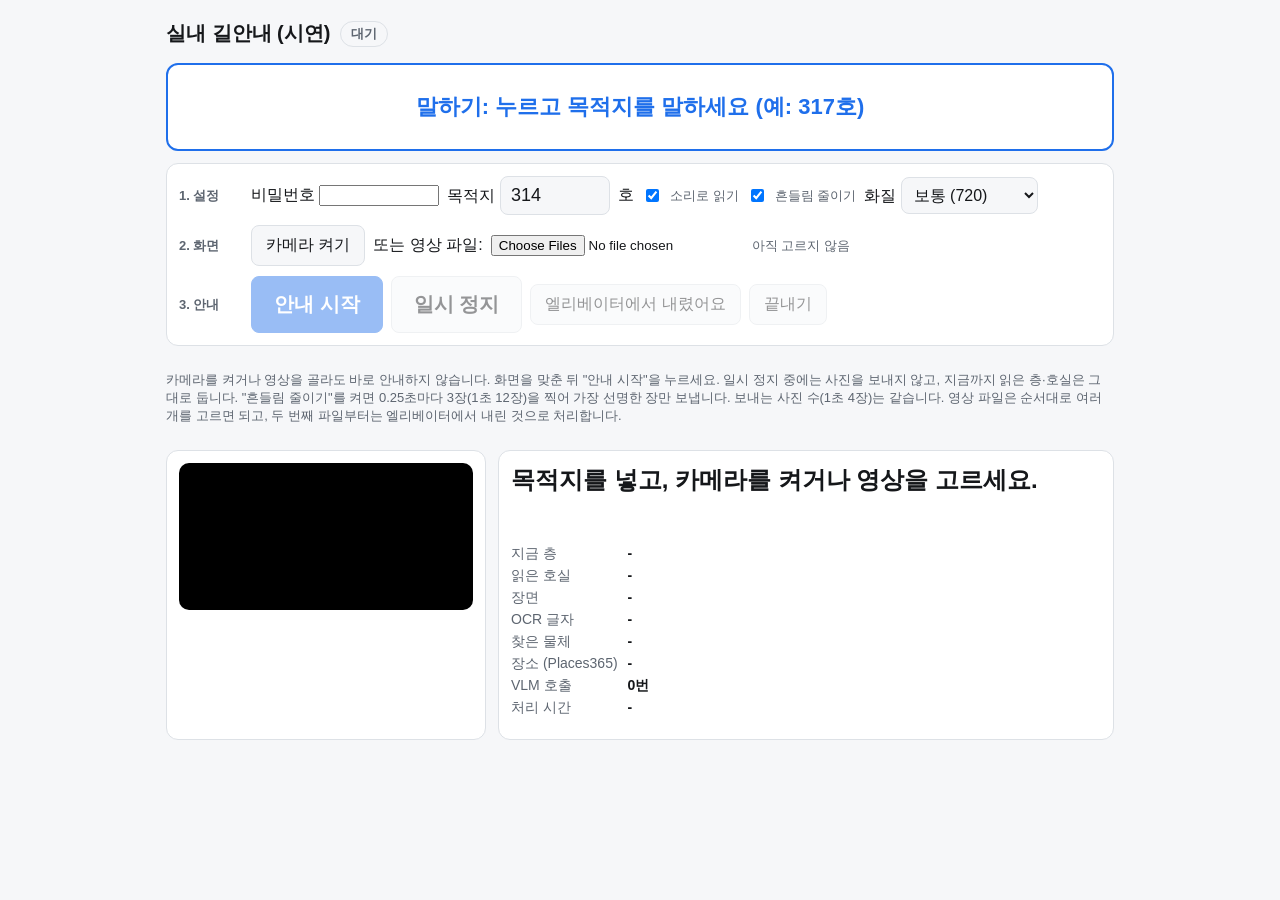
==== src/nav/web/index.html @ 792a48d0 "표기 정정" ====
<!doctype html>
<html lang="ko">
<head>
<meta charset="utf-8">
<meta name="viewport" content="width=device-width, initial-scale=1">
<title>실내 길안내</title>
<style>
  :root { --bg:#f6f7f9; --card:#fff; --text:#15171a; --muted:#5d6570; --accent:#1f6feb; --ok:#1a7f37; --warn:#b54708; --line:#dde1e6; --pause:#9a6700; }
  @media (prefers-color-scheme: dark) { :root { --bg:#0f1115; --card:#181b21; --text:#eef0f3; --muted:#9aa3ad; --accent:#4c8dff; --ok:#3fb950; --warn:#f0883e; --line:#2a2f37; --pause:#d29922; } }
  * { box-sizing:border-box; }
  [hidden] { display:none !important; }
  body { margin:0; font-family:-apple-system,BlinkMacSystemFont,"Apple SD Gothic Neo","Noto Sans KR",sans-serif; background:var(--bg); color:var(--text); }
  main { max-width:980px; margin:0 auto; padding:16px; display:grid; gap:12px; }
  h1 { font-size:20px; margin:4px 0; display:flex; align-items:center; gap:10px; flex-wrap:wrap; }
  .card { background:var(--card); border:1px solid var(--line); border-radius:12px; padding:12px; }
  .row { display:flex; flex-wrap:wrap; gap:8px; align-items:center; }
  .step { font-size:13px; color:var(--muted); font-weight:600; min-width:64px; }
  select { font-size:16px; padding:8px; border:1px solid var(--line); border-radius:8px; background:var(--bg); color:var(--text); }
  input[type=text] { font-size:18px; padding:8px 10px; width:110px; border:1px solid var(--line); border-radius:8px; background:var(--bg); color:var(--text); }
  button { font-size:16px; padding:9px 14px; border-radius:8px; border:1px solid var(--line); background:var(--bg); color:var(--text); cursor:pointer; }
  button.primary { background:var(--accent); color:#fff; border-color:var(--accent); }
  button.big { font-size:20px; padding:14px 22px; font-weight:700; }
  button:disabled { opacity:.45; cursor:default; }
  button:focus-visible { outline:3px solid var(--accent); outline-offset:2px; }
  #state { font-size:13px; padding:3px 10px; border-radius:999px; border:1px solid var(--line); color:var(--muted); }
  #state[data-s=running] { color:#fff; background:var(--ok); border-color:var(--ok); }
  #state[data-s=paused] { color:#fff; background:var(--pause); border-color:var(--pause); }
  #state[data-s=arrived] { color:var(--ok); border-color:var(--ok); }
  .grid { display:grid; grid-template-columns: minmax(0,320px) minmax(0,1fr); gap:12px; }
  @media (max-width:720px) { .grid { grid-template-columns:1fr; } }
  .vbox { position:relative; }
  video { width:100%; max-height:62vh; background:#000; border-radius:10px; object-fit:contain; display:block; }
  #veil { position:absolute; inset:0; display:flex; align-items:center; justify-content:center; color:#fff; font-size:22px; font-weight:700; background:rgba(0,0,0,.45); border-radius:10px; }
  #say { font-size:24px; line-height:1.45; min-height:72px; font-weight:600; }
  .stat { display:grid; grid-template-columns:auto 1fr; gap:4px 10px; font-size:14px; color:var(--muted); }
  .stat b { color:var(--text); font-weight:600; }
  #log { max-height:42vh; overflow:auto; font-size:14px; }
  #log div { padding:6px 0; border-bottom:1px solid var(--line); }
  #log .t { color:var(--muted); margin-right:6px; font-variant-numeric:tabular-nums; }
  #log .vlm { color:var(--warn); }
  #btnTalk { width:100%; min-height:88px; font-size:22px; font-weight:800; border-radius:12px; border:2px solid var(--accent); background:var(--card); color:var(--accent); }
  #btnTalk[data-m=listen] { background:var(--warn); border-color:var(--warn); color:#fff; }
  #btnTalk[data-m=confirm] { background:var(--accent); color:#fff; }
  .muted { color:var(--muted); font-size:13px; }
  .arrived { color:var(--ok); }
</style>
</head>
<body>
<main>
  <h1>실내 길안내 (시연) <span id="state" data-s="idle">대기</span></h1>
  <button id="btnTalk" data-m="idle">말하기: 누르고 목적지를 말하세요 (예: 317호)</button>
  <div class="card" style="display:grid; gap:10px">
    <div class="row">
      <span class="step">1. 설정</span>
      <label>비밀번호 <input id="pass" type="password" style="width:120px" autocomplete="current-password"></label>
      <label>목적지 <input id="target" type="text" value="314" inputmode="numeric"></label>호
      <label class="row muted"><input id="speak" type="checkbox" checked> 소리로 읽기</label>
      <label class="row muted"><input id="pick" type="checkbox" checked> 흔들림 줄이기</label>
      <label>화질 <select id="quality"><option value="720">보통 (720)</option><option value="1080">고화질 (1080)</option></select></label>
    </div>
    <div class="row">
      <span class="step">2. 화면</span>
      <button id="btnCam">카메라 켜기</button>
      <label class="row"><span>또는 영상 파일:</span><input id="files" type="file" accept="video/*" multiple></label>
      <span id="src" class="muted">아직 고르지 않음</span>
    </div>
    <div class="row">
      <span class="step">3. 안내</span>
      <button id="btnGo" class="primary big" disabled>안내 시작</button>
      <button id="btnPause" class="big" disabled>일시 정지</button>
      <button id="btnElev" disabled>엘리베이터에서 내렸어요</button>
      <button id="btnEnd" disabled>끝내기</button>
    </div>
  </div>
  <p class="muted">카메라를 켜거나 영상을 골라도 바로 안내하지 않습니다. 화면을 맞춘 뒤 "안내 시작"을 누르세요. 일시 정지 중에는 사진을 보내지 않고, 지금까지 읽은 층·호실은 그대로 둡니다. "흔들림 줄이기"를 켜면 0.25초마다 3장(1초 12장)을 찍어 가장 선명한 장만 보냅니다. 보내는 사진 수(1초 4장)는 같습니다. 영상 파일은 순서대로 여러 개를 고르면 되고, 두 번째 파일부터는 엘리베이터에서 내린 것으로 처리합니다.</p>
  <div class="grid">
    <div class="card vbox"><video id="video" playsinline muted></video><div id="veil" hidden>일시 정지</div></div>
    <div class="card" style="display:grid; gap:10px; align-content:start">
      <div id="say">목적지를 넣고, 카메라를 켜거나 영상을 고르세요.</div>
      <div class="stat">
        <span>지금 층</span><b id="sFloor">-</b>
        <span>읽은 호실</span><b id="sRooms">-</b>
        <span>장면</span><b id="sScene">-</b>
        <span>OCR 글자</span><b id="sOcr">-</b>
        <span>찾은 물체</span><b id="sObj">-</b>
        <span>장소 (Places365)</span><b id="sPlace">-</b>
        <span>VLM 호출</span><b id="sVlm">0번</b>
        <span>처리 시간</span><b id="sTime">-</b>
      </div>
      <div id="log"></div>
    </div>
  </div>
</main>
<script>
const $ = id => document.getElementById(id);
const video = $("video");
const PER_SEC = 4;  // 1초에 보내는 사진 수 (애매하면 서버가 이 장들을 모두 봄)
const CAND = 3;  // 흔들림 줄이기: 0.25초마다 3장(1초 12장)을 찍어 가장 선명한 장만 보냄 (영상 실험: 호실 21→26개 맞음)
const small = document.createElement("canvas"), slots = [...Array(PER_SEC)].map(() => document.createElement("canvas"));
const maxSide = () => $("quality").value === "1080" ? 1920 : 1280;  // 보내는 사진의 긴 변 (OCR은 이 크기 그대로 읽음)
// state: idle(화면 없음) → ready(화면 있음) → running ⇄ paused → ready(끝내기·도착·영상 끝)
let state = "idle", source = null, stream = null, files = [], vlmCount = 0, wake = null;
let fileIdx = 0, fileT = 0, runId = 0;  // runId: 끝내고 다시 시작하면 이전 루프는 멈춤  // 영상 모드에서 이어서 볼 위치

function setState(s, label) {
  state = s;
  const names = {idle: "대기", ready: "준비됨", running: "안내 중", paused: "일시 정지", arrived: "도착"};
  $("state").dataset.s = s; $("state").textContent = label || names[s];
  const live = s === "running" || s === "paused";
  $("btnGo").disabled = !(s === "ready" || s === "arrived");
  $("btnPause").disabled = !live;
  $("btnPause").textContent = s === "paused" ? "다시 시작" : "일시 정지";
  $("btnPause").classList.toggle("primary", s === "paused");
  $("btnElev").disabled = !live;
  $("btnEnd").disabled = !live;
  $("btnCam").disabled = live; $("files").disabled = live; $("target").disabled = live; $("quality").disabled = live; $("pick").disabled = live;
  $("veil").hidden = s !== "paused";
  if (typeof talkIdle === "function" && $("btnTalk").dataset.m === "idle") talkIdle();
  if (s === "running" && !wake) navigator.wakeLock?.request("screen").then(w => wake = w).catch(() => {});
  if (s !== "running" && wake) { wake.release().catch(() => {}); wake = null; }
}
function keep(c) {  // 지금 화면을 보낼 크기로 c에 그려 둠 (JPEG 변환은 1초 끝에 한 번만)
  const w = video.videoWidth, h = video.videoHeight, s = Math.min(1, maxSide() / Math.max(w, h));
  c.width = Math.round(w * s); c.height = Math.round(h * s);
  c.getContext("2d").drawImage(video, 0, 0, c.width, c.height);
}
function sharpness() {  // 긴 변 360으로 줄인 흑백 사진의 라플라시안 분산 (서버 선명도와 같은 방식, 값의 크기는 다름)
  const s = 360 / Math.max(video.videoWidth, video.videoHeight);
  const w = small.width = Math.round(video.videoWidth * s), h = small.height = Math.round(video.videoHeight * s);
  const ctx = small.getContext("2d", {willReadFrequently: true}); ctx.drawImage(video, 0, 0, w, h);
  const d = ctx.getImageData(0, 0, w, h).data, g = new Float32Array(w * h);
  for (let i = 0; i < w * h; i++) g[i] = 0.299 * d[4 * i] + 0.587 * d[4 * i + 1] + 0.114 * d[4 * i + 2];
  let sum = 0, sq = 0, n = 0;
  for (let y = 1; y < h - 1; y++) for (let x = 1; x < w - 1; x++) {
    const i = y * w + x, v = g[i - 1] + g[i + 1] + g[i - w] + g[i + w] - 4 * g[i]; sum += v; sq += v * v; n++;
  }
  return sq / n - (sum / n) ** 2;
}
function pickInto(k, best, n) {  // 후보가 지금까지 중 가장 선명하면 k번째 칸에 그려 둠
  const v = sharpness();
  if (v > best) keep(slots[k]);
  return Math.max(v, best);
}
const sleep = ms => new Promise(r => setTimeout(r, ms));
async function api(path, body) {
  const r = await fetch(path, {method: "POST", headers: {"Content-Type": "application/json", "X-Pass": $("pass").value},
                               body: JSON.stringify(body || {})});
  const j = await r.json();
  if (j.error) throw new Error(j.error);
  return j;
}
// 아이폰 사파리는 화면을 누른 그 순간에 한 번 말해 줘야 그 뒤(서버 응답 뒤)의 음성도 나온다. 버튼을 누를 때마다 부름
function unlockSpeech() {
  try {
    if (window.speechSynthesis) { const u = new SpeechSynthesisUtterance(" "); u.volume = 0; speechSynthesis.speak(u); }
    const C = window.AudioContext || window.webkitAudioContext;
    if (C) { window._actx = window._actx || new C(); window._actx.resume?.(); }
  } catch (e) {}
}
document.addEventListener("click", unlockSpeech, true);
document.addEventListener("touchend", unlockSpeech, true);
function speak(text) {
  if (!$("speak").checked || !window.speechSynthesis) return;
  const u = new SpeechSynthesisUtterance(text); u.lang = "ko-KR"; u.rate = 1.05;
  speechSynthesis.speak(u);
}
const esc = t => String(t).replace(/[&<>"]/g, c => ({"&": "&amp;", "<": "&lt;", ">": "&gt;", '"': "&quot;"}[c]));
function log(text, cls) {
  const d = document.createElement("div");
  d.innerHTML = `<span class="t">${new Date().toLocaleTimeString()}</span>`;
  const s = document.createElement("span"); s.textContent = text; if (cls) s.className = cls;
  d.appendChild(s); $("log").prepend(d);
}
function show(r, clientSec) {
  $("sFloor").textContent = r.floor ? r.floor + "층" + (r.wrong_floor ? " (목적지 층 아님)" : "") : "모름";
  if (r.rooms.length) $("sRooms").textContent = r.rooms.join(", ");
  $("sScene").textContent = r.scene || "-";
  // 점수 0.5 미만은 흐리게: 서버도 0.5 이상만 판단에 씀
  $("sOcr").innerHTML = (r.ocr || []).length ? r.ocr.map(([t, sc]) => `<span style="opacity:${sc >= 0.5 ? 1 : .45}">${esc(t)}<small class="muted">${sc.toFixed(2)}</small></span>`).join(" · ") : "없음";
  const objs = (r.objects || []).filter(([, c]) => c >= 0.25);
  $("sObj").textContent = objs.length ? objs.map(([n, c]) => `${n} ${c.toFixed(2)}`).join(", ") : "없음";
  $("sPlace").textContent = (r.place || []).length ? r.place.map(([n, p]) => `${n} ${p.toFixed(2)}`).join(", ") : "-";
  vlmCount += r.vlm.length; $("sVlm").textContent = vlmCount + "번";
  const c = r.client || {};
  $("sTime").textContent = `촬영 ${(c.pickMs / 1000 || 0).toFixed(1)}초 + 사진 만들기 ${(c.encMs / 1000 || 0).toFixed(2)}초 + 보내고 받기 ${clientSec.toFixed(1)}초 (그중 서버 ${r.server_seconds}초) · ${c.sent || "?"}장 ${Math.round((c.bytes || 0) / 1024)}KB, ${(r.size || []).join("×")}`;
  for (const v of r.vlm) log(`VLM 호출: ${(v.why || []).join(", ")}`, "vlm");
  if (r.advice) log(`VLM 추천: ${r.advice.action || "답 없음"}` + (r.advice.veto ? ` → 규칙이 막음 (${r.advice.veto})` : ""), "vlm");
  if (state !== "running") return;  // 응답을 기다리는 사이 일시 정지했으면 말하지 않음
  for (const s of r.say) { $("say").textContent = s; log(s, r.arrived ? "arrived" : ""); speak(s); }
}
// 응답이 늦으면(대개 VLM을 부를 때, 5~17초) 말없이 기다리지 않게 한 번씩 알림
// 보통 초도 문패를 다시 보느라 2초 넘게 걸릴 때가 있어 4초부터. 연달아 나오지 않게 20초에 한 번만
const WAIT_SAY = [[4000, "주변 환경을 확인하고 있어요. 잠시만 기다려 주세요."], [10000, "조금만 더 기다려 주세요."]];
const WAIT_GAP = 20000;
let lastWait = -1e9;
// 보낼 사진 고르기: 평소에는 가장 선명한 1장만. 서버가 지난 초에 "더 보여 줘"(more)라고 했으면 4장 모두
let want = 1, lastRt = 0;
function choose(bests) {
  if (want > 1) return slots.slice(0, bests.length);
  let k = 0;
  for (let i = 1; i < bests.length; i++) if (bests[i] > bests[k]) k = i;
  return [slots[k]];
}
const toJpeg = c => new Promise(res => c.toBlob(res, "image/jpeg", 0.85));
async function stepWith(canvases, pickMs) {
  const tEnc = performance.now();
  const blobs = await Promise.all(canvases.map(toJpeg));  // 글자(base64)로 바꾸지 않고 사진 그대로 보냄
  const encMs = performance.now() - tEnc, bytes = blobs.reduce((a, b) => a + b.size, 0);
  const t0 = performance.now(), id = runId;
  const timers = WAIT_SAY.map(([ms, text]) => setTimeout(() => {
    if (state !== "running" || id !== runId) return;
    const now = performance.now();
    if (ms === WAIT_SAY[0][0] && now - lastWait < WAIT_GAP) return;  // 첫 알림은 20초에 한 번
    if (speechSynthesis?.speaking) return;  // 다른 안내를 읽는 중이면 끊지 않음
    lastWait = now;
    $("say").textContent = text; log(text, "vlm"); speak(text);
  }, ms));
  try {
    const resp = await fetch("/api/step", {method: "POST", body: new Blob(blobs), headers: {
      "Content-Type": "application/octet-stream", "X-Pass": $("pass").value, "X-Frames": blobs.map(b => b.size).join(","),
      "X-Client": JSON.stringify({pick_ms: Math.round(pickMs || 0), enc_ms: Math.round(encMs), bytes, prev_rt_ms: Math.round(lastRt)})}});
    const r = await resp.json();
    if (r.error) throw new Error(r.error);
    timers.forEach(clearTimeout);
    lastRt = performance.now() - t0;
    want = r.more ? PER_SEC : 1;
    r.client = {pickMs: pickMs || 0, encMs, bytes, sent: blobs.length};
    show(r, lastRt / 1000);
    if (r.arrived) { finish("arrived"); log("도착 — 안내를 마칩니다.", "arrived"); }
  } finally { timers.forEach(clearTimeout); }
}
try { $("pass").value = sessionStorage.getItem("navPass") || ""; } catch (e) {}
$("pass").onchange = () => { try { sessionStorage.setItem("navPass", $("pass").value); } catch (e) {} };

function finish(s) {
  speechSynthesis?.cancel();
  if (source === "file") video.pause();
  setState(s || "ready");
}
function stopCamera() { if (stream) { stream.getTracks().forEach(t => t.stop()); stream = null; } }

// 2. 화면 고르기: 미리보기만, 안내는 아직 안 함
$("btnCam").onclick = async () => {
  if (stream) { stopCamera(); video.srcObject = null; source = null; $("src").textContent = "카메라 끔"; $("btnCam").textContent = "카메라 켜기"; setState("idle"); return; }
  try {
    const hi = $("quality").value === "1080";
    stream = await navigator.mediaDevices.getUserMedia({video: {facingMode: "environment", width: {ideal: hi ? 1920 : 1280}, height: {ideal: hi ? 1080 : 720}}, audio: false});
  } catch (e) { alert("카메라를 열 수 없습니다: " + e.message + "\n(카메라는 https 또는 localhost 주소에서만 됩니다)"); return; }
  video.removeAttribute("src"); video.srcObject = stream; await video.play();
  source = "camera"; files = []; $("files").value = "";
  $("src").textContent = `카메라 미리보기 중 (${video.videoWidth}×${video.videoHeight})`; $("btnCam").textContent = "카메라 끄기";
  setState("ready");
};
$("quality").onchange = async () => {
  if (stream) { stopCamera(); stream = null; $("btnCam").click(); }
};
$("files").onchange = async () => {
  files = [...$("files").files];
  if (!files.length) return;
  stopCamera(); $("btnCam").textContent = "카메라 켜기";
  video.srcObject = null; video.src = URL.createObjectURL(files[0]);
  await new Promise(r => video.onloadedmetadata = r);
  source = "file"; fileIdx = 0; fileT = 0;
  $("src").textContent = `영상 ${files.length}개 (${files.map(f => f.name).join(" → ")})`;
  setState("ready");
};

// 3. 안내
$("btnGo").onclick = async () => {
  vlmCount = 0; $("log").innerHTML = ""; $("sRooms").textContent = "-"; $("sVlm").textContent = "0번";
  try {
    const r = await api("/api/start", {target: $("target").value, quality: $("quality").value,
                                       camera: source === "camera" ? `${video.videoWidth}x${video.videoHeight}` : "file",
                                       pick: "best1of12"});
    log(`세션 ${r.session} 시작 (목적지 ${r.target}호)`);
  } catch (e) { alert(e.message); return; }
  if (source === "file") { fileIdx = 0; fileT = 0; video.src = URL.createObjectURL(files[0]); await new Promise(r => video.onloadedmetadata = r); }
  want = 1; lastRt = 0;
  setState("running");
  const id = ++runId;
  source === "camera" ? cameraLoop(id) : fileLoop(id);
};
$("btnPause").onclick = () => {
  if (state === "running") { speechSynthesis?.cancel(); setState("paused"); log("일시 정지"); record("pause"); }
  else if (state === "paused") { setState("running"); log("다시 시작"); record("resume"); }
};
$("btnEnd").onclick = () => { finish("ready"); log("안내를 끝냈습니다."); record("end"); };
const record = kind => api("/api/event", {kind}).catch(() => {});  // 실험 기록용, 실패해도 안내는 계속
$("btnElev").onclick = async () => { try { await api("/api/segment"); log("엘리베이터에서 내림 (층·위치 다시 확인)"); } catch (e) { alert(e.message); } };

async function waitWhilePaused(id) { while (state === "paused" && id === runId) await sleep(200); return state === "running" && id === runId; }

async function cameraLoop(id) {
  while (await waitWhilePaused(id)) {
    const bests = [], n = CAND, t0 = performance.now(), dt = 1000 / PER_SEC / n;  // 1장만 보낼 때도 선명도를 재야 해서 항상 12장을 봄
    for (let k = 0; k < PER_SEC && state === "running"; k++) {
      let best = -1;
      for (let j = 0; j < n; j++) { best = pickInto(k, best, n); await sleep(Math.max(0, t0 + (k * n + j + 1) * dt - performance.now())); }
      bests.push(best);
    }
    if (state !== "running" || id !== runId) continue;  // 사진 모으는 중에 멈췄으면 이번 1초는 버림
    try { await stepWith(choose(bests), performance.now() - t0); } catch (e) { log("오류: " + e.message, "vlm"); await sleep(1000); }
  }
}
async function fileLoop(id) {
  while (fileIdx < files.length && id === runId) {
    if (fileIdx > 0 && fileT === 0) {
      video.src = URL.createObjectURL(files[fileIdx]); await new Promise(r => video.onloadedmetadata = r);
      await api("/api/segment"); log(`영상 ${fileIdx + 1}: 엘리베이터에서 내린 뒤`);
    }
    for (; fileT + 0.01 < video.duration; fileT += 1) {
      if (!(await waitWhilePaused(id))) return;
      const bests = [], n = CAND, tp = performance.now();
      for (let k = 0; k < PER_SEC; k++) {
        let best = -1;
        for (let j = 0; j < n; j++) {
          video.currentTime = Math.min(fileT + (k * n + j) / (PER_SEC * n), video.duration - 0.05); await new Promise(r => video.onseeked = r);
          best = pickInto(k, best, n);
        }
        bests.push(best);
      }
      try { await stepWith(choose(bests), performance.now() - tp); } catch (e) { log("오류: " + e.message, "vlm"); }
    }
    fileIdx += 1; fileT = 0;
  }
  if (state === "running" && id === runId) { log("영상 끝"); finish("ready"); }
}

// ---------------- 말로 하기 (voice.html에서 시험한 방식)
// 안내 전: 목적지를 말함 → "317호가 맞습니까?" → "맞아요" 또는 말하기 버튼 두 번 → 카메라 켜고 안내 시작
// 안내 중: "멈춰", "다시 시작", "엘리베이터에서 내렸어", "끝"
const SR = window.SpeechRecognition || window.webkitSpeechRecognition;
let vPhase = "room", vRoom = null, vRec = null, actx = null;
function speakThen(text) {  // 다 말하고 나서 끝남 (말하는 동안은 듣지 않으려고)
  $("say").textContent = text; log(text);
  return new Promise(res => {
    if (!$("speak").checked || !window.speechSynthesis) return res();
    let done = false; const fin = () => { if (!done) { done = true; res(); } };
    const u = new SpeechSynthesisUtterance(text); u.lang = "ko-KR"; u.rate = 1.05; u.onend = u.onerror = fin;
    setTimeout(fin, 2500 + text.length * 180);  // 끝 알림이 안 오는 기기 대비
    speechSynthesis.cancel(); speechSynthesis.speak(u);
  });
}
function beep() {
  try {
    actx = actx || new (window.AudioContext || window.webkitAudioContext)();
    const o = actx.createOscillator(), g = actx.createGain();
    o.frequency.value = 880; g.gain.value = 0.15; o.connect(g); g.connect(actx.destination); o.start(); o.stop(actx.currentTime + 0.12);
  } catch (e) {}
}
function talkLabel(m, text) { $("btnTalk").dataset.m = m; $("btnTalk").textContent = text; }
function talkIdle() {
  talkLabel("idle", state === "running" || state === "paused" ? "말하기: 멈춰 · 다시 시작 · 엘리베이터에서 내렸어 · 끝" : "말하기: 누르고 목적지를 말하세요 (예: 317호)");
}
const DIG = {영: 0, 공: 0, 빵: 0, 일: 1, 하나: 1, 이: 2, 둘: 2, 삼: 3, 셋: 3, 사: 4, 넷: 4, 오: 5, 육: 6, 륙: 6, 칠: 7, 팔: 8, 구: 9};
function sino(word) {  // "삼백십칠" → 317, "삼일칠" → 317
  if (/[천백십]/.test(word)) {
    let total = 0, cur = 0;
    for (const ch of word) {
      if (ch in DIG) cur = DIG[ch];
      else if (ch === "천") { total += (cur || 1) * 1000; cur = 0; }
      else if (ch === "백") { total += (cur || 1) * 100; cur = 0; }
      else if (ch === "십") { total += (cur || 1) * 10; cur = 0; }
      else return null;
    }
    return String(total + cur);
  }
  let s = "";
  for (const ch of word) { if (!(ch in DIG)) return null; s += DIG[ch]; }
  return s || null;
}
function parseRoom(text) {
  const t = text.replace(/\s+/g, " ").trim();
  const m = t.replace(/(\d)\s+(?=\d)/g, "$1").match(/(\d{3,4})(?:\s*(?:다시|-|에|의)\s*(\d{1,2}))?/);
  if (m) return m[2] ? `${m[1]}-${m[2]}` : m[1];
  const runs = t.replace(/\s+/g, "").match(/[영공빵일이삼사오육륙칠팔구천백십]+/g) || [];
  for (const r of runs.sort((a, b) => b.length - a.length)) { const v = sino(r); if (v && /^\d{3,4}$/.test(v)) return v; }
  return null;
}
const clean = a => a.replace(/[.,!?~\s]/g, "").toLowerCase();
const NO = /(아니|아뇨|틀려|틀렸|다시말|노$|no)/;
const YES = /^(네+|내+|넵|넹|예+|에|응+|어+|웅|엉|맞|그래|그렇|좋아|오케이|ok|okay|yes|yeah|ne$|ye$)/;
const isNo = a => NO.test(clean(a)), isYes = a => !isNo(a) && YES.test(clean(a));
const COMMANDS = [[/멈춰|멈추|정지|잠깐/, "pause"], [/다시\s*시작|계속|재개/, "resume"], [/내렸/, "elev"], [/^끝|끝내|그만|종료/, "end"]];

function listen() {
  if (!SR) { speakThen("이 브라우저는 음성 인식을 지원하지 않습니다. 안드로이드 크롬이나 아이폰 사파리에서 열어 주세요."); return; }
  if (vRec) { try { vRec.abort(); } catch (e) {} }
  const rec = vRec = new SR(); rec.lang = "ko-KR"; rec.interimResults = true; rec.maxAlternatives = 5; rec.continuous = false;
  let got = false, interim = [], errored = false;
  talkLabel("listen", "듣는 중… 삑 소리 뒤에 말하세요");
  rec.onaudiostart = () => beep();
  rec.onresult = e => {
    const r = e.results[e.results.length - 1], alts = [...r].map(a => a.transcript).filter(Boolean);
    if (!r.isFinal) { if (alts.length) interim = alts; return; }
    if (got) return;
    got = true; log("들은 말: " + alts.join(" | ")); onHeard(alts);
  };
  rec.onerror = e => { errored = e.error !== "aborted" && e.error !== "no-speech"; if (errored) { log("음성 인식 오류: " + e.error, "vlm"); speakThen(e.error === "not-allowed" ? "마이크 권한이 필요합니다." : "음성 인식이 안 됩니다. 다시 눌러 주세요."); } };
  rec.onend = () => {
    if (vRec === rec) vRec = null;
    if (got || errored) return;
    if (interim.length) { got = true; log("들은 말 (중간): " + interim.join(" | ")); return onHeard(interim); }
    if (vPhase === "confirm") return askConfirm("대답을 못 들었습니다. ");
    talkIdle(); speakThen("못 들었습니다. 말하기 버튼을 누르고 다시 말해 주세요.");
  };
  try { rec.start(); } catch (e) { talkIdle(); log("듣기 시작 실패: " + e.message, "vlm"); }
}
async function askConfirm(prefix) {
  vPhase = "confirm"; talkLabel("confirm", `${vRoom}호가 맞으면 두 번 누르거나 "맞아요"`);
  await speakThen(`${prefix || ""}${vRoom}호가 맞습니까? 맞으면 맞아요라고 말하거나 말하기 버튼을 두 번 누르세요.`);
  if (vPhase === "confirm") listen();
}
async function confirmRoom(how) {
  if (vRec) { try { vRec.abort(); } catch (e) {} }
  vPhase = "room"; $("target").value = vRoom; talkIdle();
  log(`목적지 확정 (${how}): ${vRoom}호`);
  if (!$("pass").value) return speakThen(`${vRoom}호로 정했습니다. 비밀번호를 먼저 넣어 주세요.`);
  await speakThen(`${vRoom}호로 정했습니다.`);
  if (!source) { try { await $("btnCam").onclick(); } catch (e) {} }  // 카메라가 꺼져 있으면 켬
  if (state === "ready" || state === "arrived") $("btnGo").click();
  else speakThen("카메라를 켜지 못했습니다. 카메라 켜기를 눌러 주세요.");
}
async function onHeard(alts) {
  talkIdle();
  const live = state === "running" || state === "paused";
  if (live) {
    for (const [re, cmd] of COMMANDS) if (alts.some(a => re.test(a))) {
      if (cmd === "pause" && state === "running") $("btnPause").click();
      else if (cmd === "resume" && state === "paused") $("btnPause").click();
      else if (cmd === "elev") $("btnElev").click();
      else if (cmd === "end") $("btnEnd").click();
      return speakThen({pause: "일시 정지합니다.", resume: "다시 시작합니다.", elev: "엘리베이터에서 내렸습니다. 다시 확인하겠습니다.", end: "안내를 끝냅니다."}[cmd]);
    }
    return speakThen("안내 중에는 멈춰, 다시 시작, 엘리베이터에서 내렸어, 끝 중에서 말해 주세요.");
  }
  if (vPhase === "confirm") {
    if (alts.some(isYes)) return confirmRoom("말");
    const again = alts.map(parseRoom).find(Boolean);
    if (again && again !== vRoom) { vRoom = again; return askConfirm(); }
    if (alts.some(isNo)) { vPhase = "room"; vRoom = null; await speakThen("목적지를 다시 말해 주세요."); return listen(); }
    return askConfirm("잘 못 들었습니다. ");
  }
  const r = alts.map(parseRoom).find(Boolean);
  if (!r) return speakThen(`"${alts[0] || ""}"라고 들었습니다. 호실 번호를 찾지 못했습니다. 다시 눌러 말해 주세요.`);
  vRoom = r; askConfirm();
}
let lastTap = 0, tapTimer = null;
$("btnTalk").onclick = () => {  // 확인 단계에서 두 번 누르면 '맞아요'. 한 번 누르면 듣기
  const now = performance.now();
  if (vPhase === "confirm" && now - lastTap < 450) { clearTimeout(tapTimer); lastTap = 0; speechSynthesis?.cancel(); return confirmRoom("버튼 두 번"); }
  lastTap = now; clearTimeout(tapTimer);
  tapTimer = setTimeout(() => { speechSynthesis?.cancel(); listen(); }, vPhase === "confirm" ? 450 : 0);
};
</script>
</body>
</html>
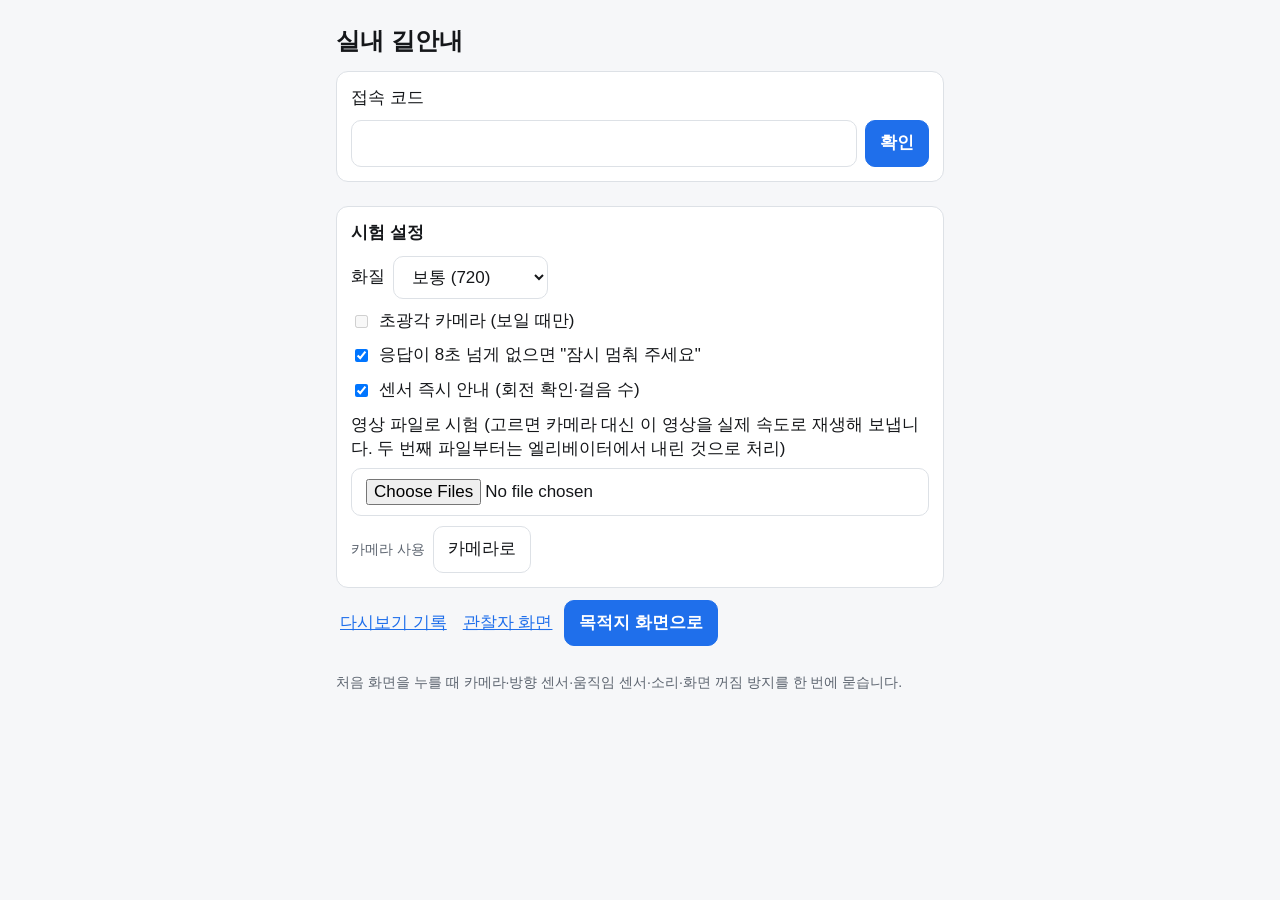
==== commit 8a39cf69: "4단계: 웹(FastAPI·겹쳐 보내기) + 목적지 확정 안전장치 - 목적지 번호는 서로 다른 호출 2번에서 읽혀야 확정, 그 전에는 "목적지 같습니다, 확인 중입니다"   (2·" ====
--- a/src/nav/web/index.html
+++ b/src/nav/web/index.html
@@ -2,456 +2,83 @@
 <html lang="ko">
 <head>
 <meta charset="utf-8">
-<meta name="viewport" content="width=device-width, initial-scale=1">
+<meta name="viewport" content="width=device-width, initial-scale=1, viewport-fit=cover, user-scalable=no">
+<meta name="apple-mobile-web-app-capable" content="yes">
 <title>실내 길안내</title>
-<style>
-  :root { --bg:#f6f7f9; --card:#fff; --text:#15171a; --muted:#5d6570; --accent:#1f6feb; --ok:#1a7f37; --warn:#b54708; --line:#dde1e6; --pause:#9a6700; }
-  @media (prefers-color-scheme: dark) { :root { --bg:#0f1115; --card:#181b21; --text:#eef0f3; --muted:#9aa3ad; --accent:#4c8dff; --ok:#3fb950; --warn:#f0883e; --line:#2a2f37; --pause:#d29922; } }
-  * { box-sizing:border-box; }
-  [hidden] { display:none !important; }
-  body { margin:0; font-family:-apple-system,BlinkMacSystemFont,"Apple SD Gothic Neo","Noto Sans KR",sans-serif; background:var(--bg); color:var(--text); }
-  main { max-width:980px; margin:0 auto; padding:16px; display:grid; gap:12px; }
-  h1 { font-size:20px; margin:4px 0; display:flex; align-items:center; gap:10px; flex-wrap:wrap; }
-  .card { background:var(--card); border:1px solid var(--line); border-radius:12px; padding:12px; }
-  .row { display:flex; flex-wrap:wrap; gap:8px; align-items:center; }
-  .step { font-size:13px; color:var(--muted); font-weight:600; min-width:64px; }
-  select { font-size:16px; padding:8px; border:1px solid var(--line); border-radius:8px; background:var(--bg); color:var(--text); }
-  input[type=text] { font-size:18px; padding:8px 10px; width:110px; border:1px solid var(--line); border-radius:8px; background:var(--bg); color:var(--text); }
-  button { font-size:16px; padding:9px 14px; border-radius:8px; border:1px solid var(--line); background:var(--bg); color:var(--text); cursor:pointer; }
-  button.primary { background:var(--accent); color:#fff; border-color:var(--accent); }
-  button.big { font-size:20px; padding:14px 22px; font-weight:700; }
-  button:disabled { opacity:.45; cursor:default; }
-  button:focus-visible { outline:3px solid var(--accent); outline-offset:2px; }
-  #state { font-size:13px; padding:3px 10px; border-radius:999px; border:1px solid var(--line); color:var(--muted); }
-  #state[data-s=running] { color:#fff; background:var(--ok); border-color:var(--ok); }
-  #state[data-s=paused] { color:#fff; background:var(--pause); border-color:var(--pause); }
-  #state[data-s=arrived] { color:var(--ok); border-color:var(--ok); }
-  .grid { display:grid; grid-template-columns: minmax(0,320px) minmax(0,1fr); gap:12px; }
-  @media (max-width:720px) { .grid { grid-template-columns:1fr; } }
-  .vbox { position:relative; }
-  video { width:100%; max-height:62vh; background:#000; border-radius:10px; object-fit:contain; display:block; }
-  #veil { position:absolute; inset:0; display:flex; align-items:center; justify-content:center; color:#fff; font-size:22px; font-weight:700; background:rgba(0,0,0,.45); border-radius:10px; }
-  #say { font-size:24px; line-height:1.45; min-height:72px; font-weight:600; }
-  .stat { display:grid; grid-template-columns:auto 1fr; gap:4px 10px; font-size:14px; color:var(--muted); }
-  .stat b { color:var(--text); font-weight:600; }
-  #log { max-height:42vh; overflow:auto; font-size:14px; }
-  #log div { padding:6px 0; border-bottom:1px solid var(--line); }
-  #log .t { color:var(--muted); margin-right:6px; font-variant-numeric:tabular-nums; }
-  #log .vlm { color:var(--warn); }
-  #btnTalk { width:100%; min-height:88px; font-size:22px; font-weight:800; border-radius:12px; border:2px solid var(--accent); background:var(--card); color:var(--accent); }
-  #btnTalk[data-m=listen] { background:var(--warn); border-color:var(--warn); color:#fff; }
-  #btnTalk[data-m=confirm] { background:var(--accent); color:#fff; }
-  .muted { color:var(--muted); font-size:13px; }
-  .arrived { color:var(--ok); }
-</style>
+<link rel="stylesheet" href="style.css">
 </head>
 <body>
-<main>
-  <h1>실내 길안내 (시연) <span id="state" data-s="idle">대기</span></h1>
-  <button id="btnTalk" data-m="idle">말하기: 누르고 목적지를 말하세요 (예: 317호)</button>
-  <div class="card" style="display:grid; gap:10px">
+<!-- 화면 읽기 프로그램(VoiceOver·TalkBack)이 안내 문장을 읽도록 -->
+<div id="live" class="sr-only" aria-live="assertive" aria-atomic="true"></div>
+
+<!-- 1. 처음 설정 (한 번만): 접속 코드 + 기능 점검 + 시험 설정(영상 파일·화질) -->
+<section id="setup" hidden>
+  <h1>실내 길안내</h1>
+  <form id="code-form" class="card">
+    <label for="code">접속 코드</label>
     <div class="row">
-      <span class="step">1. 설정</span>
-      <label>비밀번호 <input id="pass" type="password" style="width:120px" autocomplete="current-password"></label>
-      <label>목적지 <input id="target" type="text" value="314" inputmode="numeric"></label>호
-      <label class="row muted"><input id="speak" type="checkbox" checked> 소리로 읽기</label>
-      <label class="row muted"><input id="pick" type="checkbox" checked> 흔들림 줄이기</label>
-      <label>화질 <select id="quality"><option value="720">보통 (720)</option><option value="1080">고화질 (1080)</option></select></label>
+      <input id="code" type="password" autocomplete="current-password" required>
+      <button type="submit" class="primary">확인</button>
     </div>
-    <div class="row">
-      <span class="step">2. 화면</span>
-      <button id="btnCam">카메라 켜기</button>
-      <label class="row"><span>또는 영상 파일:</span><input id="files" type="file" accept="video/*" multiple></label>
-      <span id="src" class="muted">아직 고르지 않음</span>
-    </div>
-    <div class="row">
-      <span class="step">3. 안내</span>
-      <button id="btnGo" class="primary big" disabled>안내 시작</button>
-      <button id="btnPause" class="big" disabled>일시 정지</button>
-      <button id="btnElev" disabled>엘리베이터에서 내렸어요</button>
-      <button id="btnEnd" disabled>끝내기</button>
+  </form>
+  <ul id="checks" class="checks" aria-label="기능 점검 결과"></ul>
+  <div class="card">
+    <h2>시험 설정</h2>
+    <label class="row">화질
+      <select id="quality"><option value="720">보통 (720)</option><option value="1080">고화질 (1080)</option></select>
+    </label>
+    <label class="row"><input id="ultrawide" type="checkbox" disabled> 초광각 카메라 (보일 때만)</label>
+    <label class="row"><input id="slowwarn" type="checkbox" checked> 응답이 8초 넘게 없으면 "잠시 멈춰 주세요"</label>
+    <label class="row"><input id="sensors" type="checkbox" checked> 센서 즉시 안내 (회전 확인·걸음 수)</label>
+    <label class="col">영상 파일로 시험 (고르면 카메라 대신 이 영상을 실제 속도로 재생해 보냅니다. 두 번째 파일부터는 엘리베이터에서 내린 것으로 처리)
+      <input id="files" type="file" accept="video/*" multiple>
+    </label>
+    <div class="row"><span id="src" class="muted">카메라 사용</span> <button type="button" id="clear-files">카메라로</button></div>
+  </div>
+  <div class="row links">
+    <a href="/records" target="_blank">다시보기 기록</a>
+    <a href="/monitor" target="_blank">관찰자 화면</a>
+    <button type="button" id="to-dest" class="primary">목적지 화면으로</button>
+  </div>
+  <p class="muted">처음 화면을 누를 때 카메라·방향 센서·움직임 센서·소리·화면 꺼짐 방지를 한 번에 묻습니다.</p>
+</section>
+
+<!-- 2. 목적지: 화면 아무 곳이나 길게 누른 채 말한다 (확인 질문 없음) -->
+<section id="dest-page" hidden>
+  <button type="button" id="open-setup" class="corner nohold" aria-label="설정">설정</button>
+  <div class="hint" aria-hidden="true">
+    <p class="big">화면을 길게 누른 채<br>목적지를 말하세요</p>
+    <p class="muted" id="mode-line"></p>
+  </div>
+  <form id="dest-form" class="nohold dest-form">
+    <label for="dest" class="sr-only">목적지 글자로 입력</label>
+    <input id="dest" type="text" placeholder="또는 글자로: 410호" autocomplete="off" enterkeyhint="go">
+    <button type="submit">보내기</button>
+  </form>
+  <div class="caption" id="caption0" aria-hidden="true"></div>
+</section>
+
+<!-- 3. 안내: 카메라 전체 화면 + 위쪽 목적지·상태·응답 시간 + 아래쪽 큰 자막 -->
+<section id="guide" hidden>
+  <video id="video" playsinline muted autoplay></video>
+  <div id="top" aria-hidden="true"><span id="t-dest">-</span><span id="t-state">-</span><span id="t-time">-</span></div>
+  <div id="busy" class="dot" hidden aria-hidden="true"></div>
+  <div id="detail" class="detail nohold" hidden></div>
+  <div id="bottom">
+    <div class="caption" id="caption" aria-hidden="true"></div>
+    <div id="errline" class="err" hidden></div>
+    <div class="btns nohold">
+      <button type="button" id="repeat">다시 듣기</button>
+      <button type="button" id="more" aria-expanded="false">자세히</button>
+      <button type="button" id="exited">내렸어요</button>
+      <button type="button" id="end">끝내기</button>
     </div>
   </div>
-  <p class="muted">카메라를 켜거나 영상을 골라도 바로 안내하지 않습니다. 화면을 맞춘 뒤 "안내 시작"을 누르세요. 일시 정지 중에는 사진을 보내지 않고, 지금까지 읽은 층·호실은 그대로 둡니다. "흔들림 줄이기"를 켜면 0.25초마다 3장(1초 12장)을 찍어 가장 선명한 장만 보냅니다. 보내는 사진 수(1초 4장)는 같습니다. 영상 파일은 순서대로 여러 개를 고르면 되고, 두 번째 파일부터는 엘리베이터에서 내린 것으로 처리합니다.</p>
-  <div class="grid">
-    <div class="card vbox"><video id="video" playsinline muted></video><div id="veil" hidden>일시 정지</div></div>
-    <div class="card" style="display:grid; gap:10px; align-content:start">
-      <div id="say">목적지를 넣고, 카메라를 켜거나 영상을 고르세요.</div>
-      <div class="stat">
-        <span>지금 층</span><b id="sFloor">-</b>
-        <span>읽은 호실</span><b id="sRooms">-</b>
-        <span>장면</span><b id="sScene">-</b>
-        <span>OCR 글자</span><b id="sOcr">-</b>
-        <span>찾은 물체</span><b id="sObj">-</b>
-        <span>장소 (Places365)</span><b id="sPlace">-</b>
-        <span>VLM 호출</span><b id="sVlm">0번</b>
-        <span>처리 시간</span><b id="sTime">-</b>
-      </div>
-      <div id="log"></div>
-    </div>
-  </div>
-</main>
-<script>
-const $ = id => document.getElementById(id);
-const video = $("video");
-const PER_SEC = 4;  // 1초에 보내는 사진 수 (애매하면 서버가 이 장들을 모두 봄)
-const CAND = 3;  // 흔들림 줄이기: 0.25초마다 3장(1초 12장)을 찍어 가장 선명한 장만 보냄 (영상 실험: 호실 21→26개 맞음)
-const small = document.createElement("canvas"), slots = [...Array(PER_SEC)].map(() => document.createElement("canvas"));
-const maxSide = () => $("quality").value === "1080" ? 1920 : 1280;  // 보내는 사진의 긴 변 (OCR은 이 크기 그대로 읽음)
-// state: idle(화면 없음) → ready(화면 있음) → running ⇄ paused → ready(끝내기·도착·영상 끝)
-let state = "idle", source = null, stream = null, files = [], vlmCount = 0, wake = null;
-let fileIdx = 0, fileT = 0, runId = 0;  // runId: 끝내고 다시 시작하면 이전 루프는 멈춤  // 영상 모드에서 이어서 볼 위치
+</section>
 
-function setState(s, label) {
-  state = s;
-  const names = {idle: "대기", ready: "준비됨", running: "안내 중", paused: "일시 정지", arrived: "도착"};
-  $("state").dataset.s = s; $("state").textContent = label || names[s];
-  const live = s === "running" || s === "paused";
-  $("btnGo").disabled = !(s === "ready" || s === "arrived");
-  $("btnPause").disabled = !live;
-  $("btnPause").textContent = s === "paused" ? "다시 시작" : "일시 정지";
-  $("btnPause").classList.toggle("primary", s === "paused");
-  $("btnElev").disabled = !live;
-  $("btnEnd").disabled = !live;
-  $("btnCam").disabled = live; $("files").disabled = live; $("target").disabled = live; $("quality").disabled = live; $("pick").disabled = live;
-  $("veil").hidden = s !== "paused";
-  if (typeof talkIdle === "function" && $("btnTalk").dataset.m === "idle") talkIdle();
-  if (s === "running" && !wake) navigator.wakeLock?.request("screen").then(w => wake = w).catch(() => {});
-  if (s !== "running" && wake) { wake.release().catch(() => {}); wake = null; }
-}
-function keep(c) {  // 지금 화면을 보낼 크기로 c에 그려 둠 (JPEG 변환은 1초 끝에 한 번만)
-  const w = video.videoWidth, h = video.videoHeight, s = Math.min(1, maxSide() / Math.max(w, h));
-  c.width = Math.round(w * s); c.height = Math.round(h * s);
-  c.getContext("2d").drawImage(video, 0, 0, c.width, c.height);
-}
-function sharpness() {  // 긴 변 360으로 줄인 흑백 사진의 라플라시안 분산 (서버 선명도와 같은 방식, 값의 크기는 다름)
-  const s = 360 / Math.max(video.videoWidth, video.videoHeight);
-  const w = small.width = Math.round(video.videoWidth * s), h = small.height = Math.round(video.videoHeight * s);
-  const ctx = small.getContext("2d", {willReadFrequently: true}); ctx.drawImage(video, 0, 0, w, h);
-  const d = ctx.getImageData(0, 0, w, h).data, g = new Float32Array(w * h);
-  for (let i = 0; i < w * h; i++) g[i] = 0.299 * d[4 * i] + 0.587 * d[4 * i + 1] + 0.114 * d[4 * i + 2];
-  let sum = 0, sq = 0, n = 0;
-  for (let y = 1; y < h - 1; y++) for (let x = 1; x < w - 1; x++) {
-    const i = y * w + x, v = g[i - 1] + g[i + 1] + g[i - w] + g[i + w] - 4 * g[i]; sum += v; sq += v * v; n++;
-  }
-  return sq / n - (sum / n) ** 2;
-}
-function pickInto(k, best, n) {  // 후보가 지금까지 중 가장 선명하면 k번째 칸에 그려 둠
-  const v = sharpness();
-  if (v > best) keep(slots[k]);
-  return Math.max(v, best);
-}
-const sleep = ms => new Promise(r => setTimeout(r, ms));
-async function api(path, body) {
-  const r = await fetch(path, {method: "POST", headers: {"Content-Type": "application/json", "X-Pass": $("pass").value},
-                               body: JSON.stringify(body || {})});
-  const j = await r.json();
-  if (j.error) throw new Error(j.error);
-  return j;
-}
-// 아이폰 사파리는 화면을 누른 그 순간에 한 번 말해 줘야 그 뒤(서버 응답 뒤)의 음성도 나온다. 버튼을 누를 때마다 부름
-function unlockSpeech() {
-  try {
-    if (window.speechSynthesis) { const u = new SpeechSynthesisUtterance(" "); u.volume = 0; speechSynthesis.speak(u); }
-    const C = window.AudioContext || window.webkitAudioContext;
-    if (C) { window._actx = window._actx || new C(); window._actx.resume?.(); }
-  } catch (e) {}
-}
-document.addEventListener("click", unlockSpeech, true);
-document.addEventListener("touchend", unlockSpeech, true);
-function speak(text) {
-  if (!$("speak").checked || !window.speechSynthesis) return;
-  const u = new SpeechSynthesisUtterance(text); u.lang = "ko-KR"; u.rate = 1.05;
-  speechSynthesis.speak(u);
-}
-const esc = t => String(t).replace(/[&<>"]/g, c => ({"&": "&amp;", "<": "&lt;", ">": "&gt;", '"': "&quot;"}[c]));
-function log(text, cls) {
-  const d = document.createElement("div");
-  d.innerHTML = `<span class="t">${new Date().toLocaleTimeString()}</span>`;
-  const s = document.createElement("span"); s.textContent = text; if (cls) s.className = cls;
-  d.appendChild(s); $("log").prepend(d);
-}
-function show(r, clientSec) {
-  $("sFloor").textContent = r.floor ? r.floor + "층" + (r.wrong_floor ? " (목적지 층 아님)" : "") : "모름";
-  if (r.rooms.length) $("sRooms").textContent = r.rooms.join(", ");
-  $("sScene").textContent = r.scene || "-";
-  // 점수 0.5 미만은 흐리게: 서버도 0.5 이상만 판단에 씀
-  $("sOcr").innerHTML = (r.ocr || []).length ? r.ocr.map(([t, sc]) => `<span style="opacity:${sc >= 0.5 ? 1 : .45}">${esc(t)}<small class="muted">${sc.toFixed(2)}</small></span>`).join(" · ") : "없음";
-  const objs = (r.objects || []).filter(([, c]) => c >= 0.25);
-  $("sObj").textContent = objs.length ? objs.map(([n, c]) => `${n} ${c.toFixed(2)}`).join(", ") : "없음";
-  $("sPlace").textContent = (r.place || []).length ? r.place.map(([n, p]) => `${n} ${p.toFixed(2)}`).join(", ") : "-";
-  vlmCount += r.vlm.length; $("sVlm").textContent = vlmCount + "번";
-  const c = r.client || {};
-  $("sTime").textContent = `촬영 ${(c.pickMs / 1000 || 0).toFixed(1)}초 + 사진 만들기 ${(c.encMs / 1000 || 0).toFixed(2)}초 + 보내고 받기 ${clientSec.toFixed(1)}초 (그중 서버 ${r.server_seconds}초) · ${c.sent || "?"}장 ${Math.round((c.bytes || 0) / 1024)}KB, ${(r.size || []).join("×")}`;
-  for (const v of r.vlm) log(`VLM 호출: ${(v.why || []).join(", ")}`, "vlm");
-  if (r.advice) log(`VLM 추천: ${r.advice.action || "답 없음"}` + (r.advice.veto ? ` → 규칙이 막음 (${r.advice.veto})` : ""), "vlm");
-  if (state !== "running") return;  // 응답을 기다리는 사이 일시 정지했으면 말하지 않음
-  for (const s of r.say) { $("say").textContent = s; log(s, r.arrived ? "arrived" : ""); speak(s); }
-}
-// 응답이 늦으면(대개 VLM을 부를 때, 5~17초) 말없이 기다리지 않게 한 번씩 알림
-// 보통 초도 문패를 다시 보느라 2초 넘게 걸릴 때가 있어 4초부터. 연달아 나오지 않게 20초에 한 번만
-const WAIT_SAY = [[4000, "주변 환경을 확인하고 있어요. 잠시만 기다려 주세요."], [10000, "조금만 더 기다려 주세요."]];
-const WAIT_GAP = 20000;
-let lastWait = -1e9;
-// 보낼 사진 고르기: 평소에는 가장 선명한 1장만. 서버가 지난 초에 "더 보여 줘"(more)라고 했으면 4장 모두
-let want = 1, lastRt = 0;
-function choose(bests) {
-  if (want > 1) return slots.slice(0, bests.length);
-  let k = 0;
-  for (let i = 1; i < bests.length; i++) if (bests[i] > bests[k]) k = i;
-  return [slots[k]];
-}
-const toJpeg = c => new Promise(res => c.toBlob(res, "image/jpeg", 0.85));
-async function stepWith(canvases, pickMs) {
-  const tEnc = performance.now();
-  const blobs = await Promise.all(canvases.map(toJpeg));  // 글자(base64)로 바꾸지 않고 사진 그대로 보냄
-  const encMs = performance.now() - tEnc, bytes = blobs.reduce((a, b) => a + b.size, 0);
-  const t0 = performance.now(), id = runId;
-  const timers = WAIT_SAY.map(([ms, text]) => setTimeout(() => {
-    if (state !== "running" || id !== runId) return;
-    const now = performance.now();
-    if (ms === WAIT_SAY[0][0] && now - lastWait < WAIT_GAP) return;  // 첫 알림은 20초에 한 번
-    if (speechSynthesis?.speaking) return;  // 다른 안내를 읽는 중이면 끊지 않음
-    lastWait = now;
-    $("say").textContent = text; log(text, "vlm"); speak(text);
-  }, ms));
-  try {
-    const resp = await fetch("/api/step", {method: "POST", body: new Blob(blobs), headers: {
-      "Content-Type": "application/octet-stream", "X-Pass": $("pass").value, "X-Frames": blobs.map(b => b.size).join(","),
-      "X-Client": JSON.stringify({pick_ms: Math.round(pickMs || 0), enc_ms: Math.round(encMs), bytes, prev_rt_ms: Math.round(lastRt)})}});
-    const r = await resp.json();
-    if (r.error) throw new Error(r.error);
-    timers.forEach(clearTimeout);
-    lastRt = performance.now() - t0;
-    want = r.more ? PER_SEC : 1;
-    r.client = {pickMs: pickMs || 0, encMs, bytes, sent: blobs.length};
-    show(r, lastRt / 1000);
-    if (r.arrived) { finish("arrived"); log("도착 — 안내를 마칩니다.", "arrived"); }
-  } finally { timers.forEach(clearTimeout); }
-}
-try { $("pass").value = sessionStorage.getItem("navPass") || ""; } catch (e) {}
-$("pass").onchange = () => { try { sessionStorage.setItem("navPass", $("pass").value); } catch (e) {} };
+<div id="rec-overlay" class="rec" hidden aria-hidden="true">듣는 중… 손을 떼면 보냅니다</div>
 
-function finish(s) {
-  speechSynthesis?.cancel();
-  if (source === "file") video.pause();
-  setState(s || "ready");
-}
-function stopCamera() { if (stream) { stream.getTracks().forEach(t => t.stop()); stream = null; } }
-
-// 2. 화면 고르기: 미리보기만, 안내는 아직 안 함
-$("btnCam").onclick = async () => {
-  if (stream) { stopCamera(); video.srcObject = null; source = null; $("src").textContent = "카메라 끔"; $("btnCam").textContent = "카메라 켜기"; setState("idle"); return; }
-  try {
-    const hi = $("quality").value === "1080";
-    stream = await navigator.mediaDevices.getUserMedia({video: {facingMode: "environment", width: {ideal: hi ? 1920 : 1280}, height: {ideal: hi ? 1080 : 720}}, audio: false});
-  } catch (e) { alert("카메라를 열 수 없습니다: " + e.message + "\n(카메라는 https 또는 localhost 주소에서만 됩니다)"); return; }
-  video.removeAttribute("src"); video.srcObject = stream; await video.play();
-  source = "camera"; files = []; $("files").value = "";
-  $("src").textContent = `카메라 미리보기 중 (${video.videoWidth}×${video.videoHeight})`; $("btnCam").textContent = "카메라 끄기";
-  setState("ready");
-};
-$("quality").onchange = async () => {
-  if (stream) { stopCamera(); stream = null; $("btnCam").click(); }
-};
-$("files").onchange = async () => {
-  files = [...$("files").files];
-  if (!files.length) return;
-  stopCamera(); $("btnCam").textContent = "카메라 켜기";
-  video.srcObject = null; video.src = URL.createObjectURL(files[0]);
-  await new Promise(r => video.onloadedmetadata = r);
-  source = "file"; fileIdx = 0; fileT = 0;
-  $("src").textContent = `영상 ${files.length}개 (${files.map(f => f.name).join(" → ")})`;
-  setState("ready");
-};
-
-// 3. 안내
-$("btnGo").onclick = async () => {
-  vlmCount = 0; $("log").innerHTML = ""; $("sRooms").textContent = "-"; $("sVlm").textContent = "0번";
-  try {
-    const r = await api("/api/start", {target: $("target").value, quality: $("quality").value,
-                                       camera: source === "camera" ? `${video.videoWidth}x${video.videoHeight}` : "file",
-                                       pick: "best1of12"});
-    log(`세션 ${r.session} 시작 (목적지 ${r.target}호)`);
-  } catch (e) { alert(e.message); return; }
-  if (source === "file") { fileIdx = 0; fileT = 0; video.src = URL.createObjectURL(files[0]); await new Promise(r => video.onloadedmetadata = r); }
-  want = 1; lastRt = 0;
-  setState("running");
-  const id = ++runId;
-  source === "camera" ? cameraLoop(id) : fileLoop(id);
-};
-$("btnPause").onclick = () => {
-  if (state === "running") { speechSynthesis?.cancel(); setState("paused"); log("일시 정지"); record("pause"); }
-  else if (state === "paused") { setState("running"); log("다시 시작"); record("resume"); }
-};
-$("btnEnd").onclick = () => { finish("ready"); log("안내를 끝냈습니다."); record("end"); };
-const record = kind => api("/api/event", {kind}).catch(() => {});  // 실험 기록용, 실패해도 안내는 계속
-$("btnElev").onclick = async () => { try { await api("/api/segment"); log("엘리베이터에서 내림 (층·위치 다시 확인)"); } catch (e) { alert(e.message); } };
-
-async function waitWhilePaused(id) { while (state === "paused" && id === runId) await sleep(200); return state === "running" && id === runId; }
-
-async function cameraLoop(id) {
-  while (await waitWhilePaused(id)) {
-    const bests = [], n = CAND, t0 = performance.now(), dt = 1000 / PER_SEC / n;  // 1장만 보낼 때도 선명도를 재야 해서 항상 12장을 봄
-    for (let k = 0; k < PER_SEC && state === "running"; k++) {
-      let best = -1;
-      for (let j = 0; j < n; j++) { best = pickInto(k, best, n); await sleep(Math.max(0, t0 + (k * n + j + 1) * dt - performance.now())); }
-      bests.push(best);
-    }
-    if (state !== "running" || id !== runId) continue;  // 사진 모으는 중에 멈췄으면 이번 1초는 버림
-    try { await stepWith(choose(bests), performance.now() - t0); } catch (e) { log("오류: " + e.message, "vlm"); await sleep(1000); }
-  }
-}
-async function fileLoop(id) {
-  while (fileIdx < files.length && id === runId) {
-    if (fileIdx > 0 && fileT === 0) {
-      video.src = URL.createObjectURL(files[fileIdx]); await new Promise(r => video.onloadedmetadata = r);
-      await api("/api/segment"); log(`영상 ${fileIdx + 1}: 엘리베이터에서 내린 뒤`);
-    }
-    for (; fileT + 0.01 < video.duration; fileT += 1) {
-      if (!(await waitWhilePaused(id))) return;
-      const bests = [], n = CAND, tp = performance.now();
-      for (let k = 0; k < PER_SEC; k++) {
-        let best = -1;
-        for (let j = 0; j < n; j++) {
-          video.currentTime = Math.min(fileT + (k * n + j) / (PER_SEC * n), video.duration - 0.05); await new Promise(r => video.onseeked = r);
-          best = pickInto(k, best, n);
-        }
-        bests.push(best);
-      }
-      try { await stepWith(choose(bests), performance.now() - tp); } catch (e) { log("오류: " + e.message, "vlm"); }
-    }
-    fileIdx += 1; fileT = 0;
-  }
-  if (state === "running" && id === runId) { log("영상 끝"); finish("ready"); }
-}
-
-// ---------------- 말로 하기 (voice.html에서 시험한 방식)
-// 안내 전: 목적지를 말함 → "317호가 맞습니까?" → "맞아요" 또는 말하기 버튼 두 번 → 카메라 켜고 안내 시작
-// 안내 중: "멈춰", "다시 시작", "엘리베이터에서 내렸어", "끝"
-const SR = window.SpeechRecognition || window.webkitSpeechRecognition;
-let vPhase = "room", vRoom = null, vRec = null, actx = null;
-function speakThen(text) {  // 다 말하고 나서 끝남 (말하는 동안은 듣지 않으려고)
-  $("say").textContent = text; log(text);
-  return new Promise(res => {
-    if (!$("speak").checked || !window.speechSynthesis) return res();
-    let done = false; const fin = () => { if (!done) { done = true; res(); } };
-    const u = new SpeechSynthesisUtterance(text); u.lang = "ko-KR"; u.rate = 1.05; u.onend = u.onerror = fin;
-    setTimeout(fin, 2500 + text.length * 180);  // 끝 알림이 안 오는 기기 대비
-    speechSynthesis.cancel(); speechSynthesis.speak(u);
-  });
-}
-function beep() {
-  try {
-    actx = actx || new (window.AudioContext || window.webkitAudioContext)();
-    const o = actx.createOscillator(), g = actx.createGain();
-    o.frequency.value = 880; g.gain.value = 0.15; o.connect(g); g.connect(actx.destination); o.start(); o.stop(actx.currentTime + 0.12);
-  } catch (e) {}
-}
-function talkLabel(m, text) { $("btnTalk").dataset.m = m; $("btnTalk").textContent = text; }
-function talkIdle() {
-  talkLabel("idle", state === "running" || state === "paused" ? "말하기: 멈춰 · 다시 시작 · 엘리베이터에서 내렸어 · 끝" : "말하기: 누르고 목적지를 말하세요 (예: 317호)");
-}
-const DIG = {영: 0, 공: 0, 빵: 0, 일: 1, 하나: 1, 이: 2, 둘: 2, 삼: 3, 셋: 3, 사: 4, 넷: 4, 오: 5, 육: 6, 륙: 6, 칠: 7, 팔: 8, 구: 9};
-function sino(word) {  // "삼백십칠" → 317, "삼일칠" → 317
-  if (/[천백십]/.test(word)) {
-    let total = 0, cur = 0;
-    for (const ch of word) {
-      if (ch in DIG) cur = DIG[ch];
-      else if (ch === "천") { total += (cur || 1) * 1000; cur = 0; }
-      else if (ch === "백") { total += (cur || 1) * 100; cur = 0; }
-      else if (ch === "십") { total += (cur || 1) * 10; cur = 0; }
-      else return null;
-    }
-    return String(total + cur);
-  }
-  let s = "";
-  for (const ch of word) { if (!(ch in DIG)) return null; s += DIG[ch]; }
-  return s || null;
-}
-function parseRoom(text) {
-  const t = text.replace(/\s+/g, " ").trim();
-  const m = t.replace(/(\d)\s+(?=\d)/g, "$1").match(/(\d{3,4})(?:\s*(?:다시|-|에|의)\s*(\d{1,2}))?/);
-  if (m) return m[2] ? `${m[1]}-${m[2]}` : m[1];
-  const runs = t.replace(/\s+/g, "").match(/[영공빵일이삼사오육륙칠팔구천백십]+/g) || [];
-  for (const r of runs.sort((a, b) => b.length - a.length)) { const v = sino(r); if (v && /^\d{3,4}$/.test(v)) return v; }
-  return null;
-}
-const clean = a => a.replace(/[.,!?~\s]/g, "").toLowerCase();
-const NO = /(아니|아뇨|틀려|틀렸|다시말|노$|no)/;
-const YES = /^(네+|내+|넵|넹|예+|에|응+|어+|웅|엉|맞|그래|그렇|좋아|오케이|ok|okay|yes|yeah|ne$|ye$)/;
-const isNo = a => NO.test(clean(a)), isYes = a => !isNo(a) && YES.test(clean(a));
-const COMMANDS = [[/멈춰|멈추|정지|잠깐/, "pause"], [/다시\s*시작|계속|재개/, "resume"], [/내렸/, "elev"], [/^끝|끝내|그만|종료/, "end"]];
-
-function listen() {
-  if (!SR) { speakThen("이 브라우저는 음성 인식을 지원하지 않습니다. 안드로이드 크롬이나 아이폰 사파리에서 열어 주세요."); return; }
-  if (vRec) { try { vRec.abort(); } catch (e) {} }
-  const rec = vRec = new SR(); rec.lang = "ko-KR"; rec.interimResults = true; rec.maxAlternatives = 5; rec.continuous = false;
-  let got = false, interim = [], errored = false;
-  talkLabel("listen", "듣는 중… 삑 소리 뒤에 말하세요");
-  rec.onaudiostart = () => beep();
-  rec.onresult = e => {
-    const r = e.results[e.results.length - 1], alts = [...r].map(a => a.transcript).filter(Boolean);
-    if (!r.isFinal) { if (alts.length) interim = alts; return; }
-    if (got) return;
-    got = true; log("들은 말: " + alts.join(" | ")); onHeard(alts);
-  };
-  rec.onerror = e => { errored = e.error !== "aborted" && e.error !== "no-speech"; if (errored) { log("음성 인식 오류: " + e.error, "vlm"); speakThen(e.error === "not-allowed" ? "마이크 권한이 필요합니다." : "음성 인식이 안 됩니다. 다시 눌러 주세요."); } };
-  rec.onend = () => {
-    if (vRec === rec) vRec = null;
-    if (got || errored) return;
-    if (interim.length) { got = true; log("들은 말 (중간): " + interim.join(" | ")); return onHeard(interim); }
-    if (vPhase === "confirm") return askConfirm("대답을 못 들었습니다. ");
-    talkIdle(); speakThen("못 들었습니다. 말하기 버튼을 누르고 다시 말해 주세요.");
-  };
-  try { rec.start(); } catch (e) { talkIdle(); log("듣기 시작 실패: " + e.message, "vlm"); }
-}
-async function askConfirm(prefix) {
-  vPhase = "confirm"; talkLabel("confirm", `${vRoom}호가 맞으면 두 번 누르거나 "맞아요"`);
-  await speakThen(`${prefix || ""}${vRoom}호가 맞습니까? 맞으면 맞아요라고 말하거나 말하기 버튼을 두 번 누르세요.`);
-  if (vPhase === "confirm") listen();
-}
-async function confirmRoom(how) {
-  if (vRec) { try { vRec.abort(); } catch (e) {} }
-  vPhase = "room"; $("target").value = vRoom; talkIdle();
-  log(`목적지 확정 (${how}): ${vRoom}호`);
-  if (!$("pass").value) return speakThen(`${vRoom}호로 정했습니다. 비밀번호를 먼저 넣어 주세요.`);
-  await speakThen(`${vRoom}호로 정했습니다.`);
-  if (!source) { try { await $("btnCam").onclick(); } catch (e) {} }  // 카메라가 꺼져 있으면 켬
-  if (state === "ready" || state === "arrived") $("btnGo").click();
-  else speakThen("카메라를 켜지 못했습니다. 카메라 켜기를 눌러 주세요.");
-}
-async function onHeard(alts) {
-  talkIdle();
-  const live = state === "running" || state === "paused";
-  if (live) {
-    for (const [re, cmd] of COMMANDS) if (alts.some(a => re.test(a))) {
-      if (cmd === "pause" && state === "running") $("btnPause").click();
-      else if (cmd === "resume" && state === "paused") $("btnPause").click();
-      else if (cmd === "elev") $("btnElev").click();
-      else if (cmd === "end") $("btnEnd").click();
-      return speakThen({pause: "일시 정지합니다.", resume: "다시 시작합니다.", elev: "엘리베이터에서 내렸습니다. 다시 확인하겠습니다.", end: "안내를 끝냅니다."}[cmd]);
-    }
-    return speakThen("안내 중에는 멈춰, 다시 시작, 엘리베이터에서 내렸어, 끝 중에서 말해 주세요.");
-  }
-  if (vPhase === "confirm") {
-    if (alts.some(isYes)) return confirmRoom("말");
-    const again = alts.map(parseRoom).find(Boolean);
-    if (again && again !== vRoom) { vRoom = again; return askConfirm(); }
-    if (alts.some(isNo)) { vPhase = "room"; vRoom = null; await speakThen("목적지를 다시 말해 주세요."); return listen(); }
-    return askConfirm("잘 못 들었습니다. ");
-  }
-  const r = alts.map(parseRoom).find(Boolean);
-  if (!r) return speakThen(`"${alts[0] || ""}"라고 들었습니다. 호실 번호를 찾지 못했습니다. 다시 눌러 말해 주세요.`);
-  vRoom = r; askConfirm();
-}
-let lastTap = 0, tapTimer = null;
-$("btnTalk").onclick = () => {  // 확인 단계에서 두 번 누르면 '맞아요'. 한 번 누르면 듣기
-  const now = performance.now();
-  if (vPhase === "confirm" && now - lastTap < 450) { clearTimeout(tapTimer); lastTap = 0; speechSynthesis?.cancel(); return confirmRoom("버튼 두 번"); }
-  lastTap = now; clearTimeout(tapTimer);
-  tapTimer = setTimeout(() => { speechSynthesis?.cancel(); listen(); }, vPhase === "confirm" ? 450 : 0);
-};
-</script>
+<script src="sensors.js"></script>
+<script src="app.js"></script>
 </body>
 </html>
--- a/src/nav/web/style.css
+++ b/src/nav/web/style.css
@@ -0,0 +1,73 @@
+:root {
+  --bg: #f6f7f9; --card: #fff; --text: #15171a; --muted: #5d6570; --line: #dde1e6;
+  --accent: #1f6feb; --ok: #1a7f37; --warn: #b54708; --bad: #b3261e;
+  --cap-bg: rgba(0, 0, 0, .72); --cap-fg: #fff;
+}
+@media (prefers-color-scheme: dark) {
+  :root:not([data-theme="light"]) { --bg: #0f1115; --card: #181b21; --text: #eef0f3; --muted: #9aa3ad; --line: #2a2f37;
+    --accent: #4c8dff; --ok: #3fb950; --warn: #f0883e; --bad: #f28b82; }
+}
+:root[data-theme="dark"] { --bg: #0f1115; --card: #181b21; --text: #eef0f3; --muted: #9aa3ad; --line: #2a2f37;
+  --accent: #4c8dff; --ok: #3fb950; --warn: #f0883e; --bad: #f28b82; }
+* { box-sizing: border-box; }
+[hidden] { display: none !important; }
+html, body { height: 100%; }
+body { margin: 0; background: var(--bg); color: var(--text);
+  font: 17px/1.45 -apple-system, BlinkMacSystemFont, "Apple SD Gothic Neo", "Noto Sans KR", sans-serif;
+  -webkit-user-select: none; user-select: none; -webkit-touch-callout: none; }
+input, select { -webkit-user-select: text; user-select: text; }
+.sr-only { position: absolute; width: 1px; height: 1px; overflow: hidden; clip: rect(0 0 0 0); white-space: nowrap; }
+.muted { color: var(--muted); font-size: 14px; }
+button, input, select { font: inherit; color: var(--text); background: var(--card); border: 1px solid var(--line);
+  border-radius: 10px; padding: 10px 14px; }
+button { cursor: pointer; min-height: 44px; }
+button.primary { background: var(--accent); border-color: var(--accent); color: #fff; font-weight: 700; }
+button:focus-visible, input:focus-visible { outline: 3px solid var(--accent); outline-offset: 2px; }
+.row { display: flex; flex-wrap: wrap; gap: 8px; align-items: center; }
+.col { display: grid; gap: 6px; }
+
+/* 설정 */
+#setup { max-width: 640px; margin: 0 auto; padding: 16px; display: grid; gap: 12px; }
+#setup h1 { font-size: 24px; margin: 8px 0 0; }
+#setup h2 { font-size: 17px; margin: 0; }
+.card { background: var(--card); border: 1px solid var(--line); border-radius: 12px; padding: 14px; display: grid; gap: 10px; }
+#code { flex: 1; min-width: 0; }
+.checks { margin: 0; padding-left: 20px; }
+.checks li.ok { color: var(--ok); } .checks li.bad { color: var(--warn); }
+.links a { color: var(--accent); padding: 10px 4px; }
+
+/* 목적지 */
+#dest-page { position: fixed; inset: 0; display: flex; flex-direction: column; justify-content: center; align-items: center;
+  padding: 16px; touch-action: none; }
+.hint { text-align: center; }
+.hint .big { font-size: 30px; font-weight: 800; line-height: 1.35; margin: 0 0 8px; }
+.corner { position: absolute; top: max(12px, env(safe-area-inset-top)); right: 16px; }
+.dest-form { position: absolute; left: 16px; right: 16px; bottom: max(20px, env(safe-area-inset-bottom)); display: flex; gap: 8px; }
+.dest-form input { flex: 1; min-width: 0; font-size: 20px; }
+#caption0 { position: absolute; left: 16px; right: 16px; top: 18%; text-align: center; font-size: 24px; font-weight: 700; }
+
+/* 안내 */
+#guide { position: fixed; inset: 0; background: #000; color: #fff; touch-action: none; overflow: hidden; }
+#video { position: absolute; inset: 0; width: 100%; height: 100%; object-fit: cover; }
+#top { position: absolute; top: 0; left: 0; right: 0; display: flex; flex-wrap: wrap; gap: 6px 12px;
+  padding: max(10px, env(safe-area-inset-top)) 16px 10px; background: linear-gradient(rgba(0,0,0,.75), rgba(0,0,0,0));
+  font-size: 18px; font-weight: 700; }
+#top span:not(:last-child)::after { content: " ·"; color: #bbb; }
+#t-time { font-variant-numeric: tabular-nums; color: #ddd; }
+.dot { position: absolute; top: max(14px, env(safe-area-inset-top)); right: 16px; width: 12px; height: 12px; border-radius: 50%; background: #4c8dff; }
+#bottom { position: absolute; left: 0; right: 0; bottom: 0; padding: 12px 16px max(16px, env(safe-area-inset-bottom));
+  background: var(--cap-bg); display: grid; gap: 10px; }
+.caption { font-size: 30px; font-weight: 800; line-height: 1.3; min-height: 2.6em; }
+#guide .caption { color: var(--cap-fg); }
+.caption.err { color: #ffb4a9 !important; }
+.err { color: #ffb4a9; font-size: 15px; }
+.btns { display: grid; grid-template-columns: repeat(4, 1fr); gap: 8px; }
+.btns button { background: rgba(255,255,255,.14); color: #fff; border-color: rgba(255,255,255,.3); font-weight: 700; padding: 10px 4px; }
+.detail { position: absolute; left: 12px; right: 12px; top: 64px; bottom: 210px; overflow: auto; background: rgba(15,17,21,.9);
+  border-radius: 12px; padding: 12px 14px; font-size: 15px; -webkit-user-select: text; user-select: text; touch-action: pan-y; }
+.detail h3 { margin: 10px 0 2px; font-size: 14px; color: #8ab4f8; }
+.detail ul { margin: 0; padding-left: 18px; }
+.detail p { margin: 0; }
+.rec { position: fixed; left: 50%; top: 40%; transform: translate(-50%, -50%); background: var(--bad); color: #fff;
+  font-size: 24px; font-weight: 800; padding: 20px 28px; border-radius: 16px; z-index: 10; text-align: center; }
+@media (max-width: 380px) { .caption { font-size: 26px; } .btns button { font-size: 15px; } }
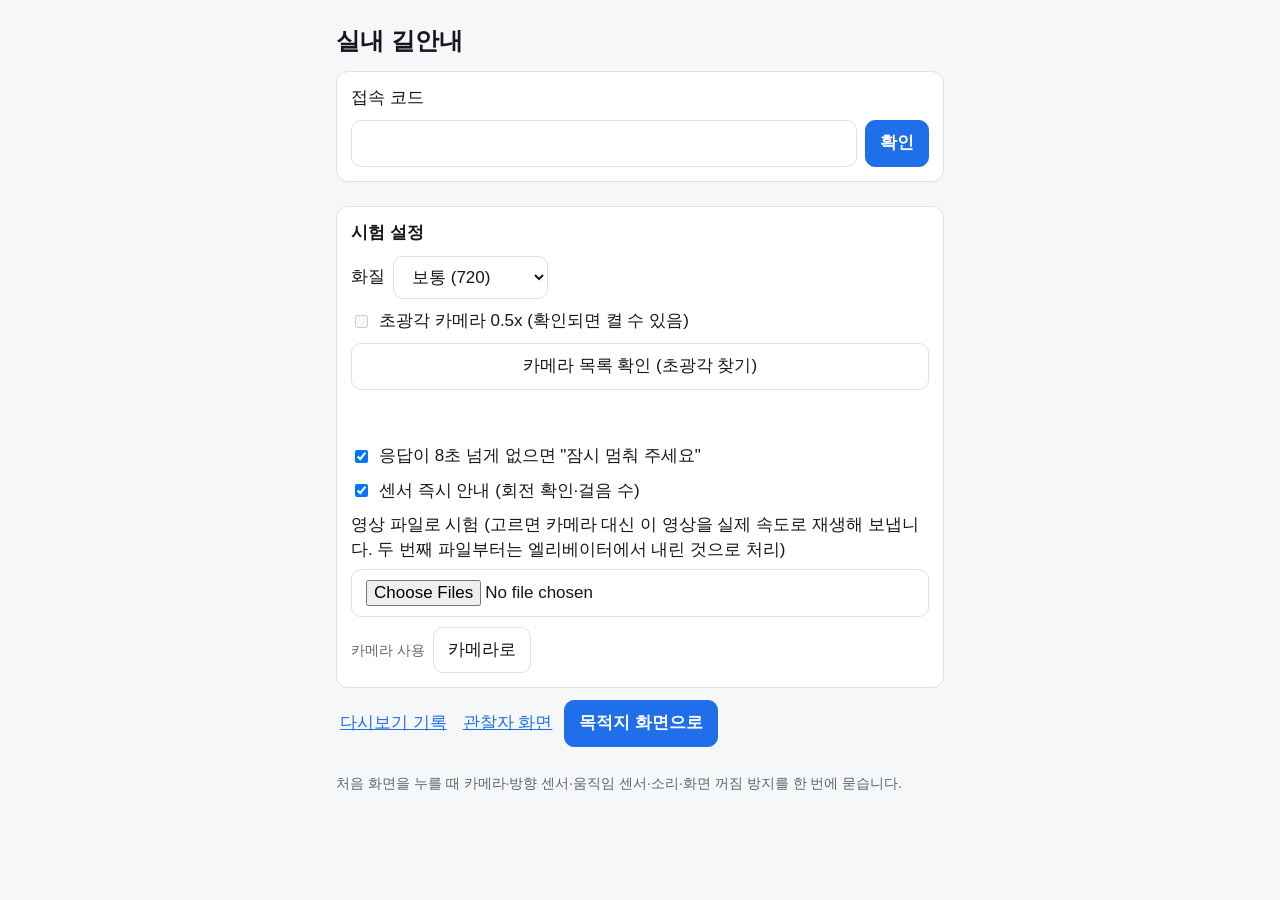
==== commit 2e37699a: "재확인 줄 밖 처리, 무안내 상황 문장, 계단 층 표시·행동, 엘리베이터 두 단계·지나침, 초광각 확인 - 웹 서버: 확대 재확인을 상태 잠금 밖에서 부르고 결과만 순서대로 반영," ====
--- a/src/nav/web/index.html
+++ b/src/nav/web/index.html
@@ -27,7 +27,9 @@
     <label class="row">화질
       <select id="quality"><option value="720">보통 (720)</option><option value="1080">고화질 (1080)</option></select>
     </label>
-    <label class="row"><input id="ultrawide" type="checkbox" disabled> 초광각 카메라 (보일 때만)</label>
+    <label class="row"><input id="ultrawide" type="checkbox" disabled> 초광각 카메라 0.5x (확인되면 켤 수 있음)</label>
+    <button id="cam-check" type="button" aria-label="카메라 목록 확인">카메라 목록 확인 (초광각 찾기)</button>
+    <ul id="cam-list" aria-live="polite"></ul>
     <label class="row"><input id="slowwarn" type="checkbox" checked> 응답이 8초 넘게 없으면 "잠시 멈춰 주세요"</label>
     <label class="row"><input id="sensors" type="checkbox" checked> 센서 즉시 안내 (회전 확인·걸음 수)</label>
     <label class="col">영상 파일로 시험 (고르면 카메라 대신 이 영상을 실제 속도로 재생해 보냅니다. 두 번째 파일부터는 엘리베이터에서 내린 것으로 처리)
@@ -79,6 +81,6 @@
 <div id="rec-overlay" class="rec" hidden aria-hidden="true">듣는 중… 손을 떼면 보냅니다</div>
 
 <script src="sensors.js"></script>
-<script src="app.js"></script>
+<script src="app.js?v=20261119b"></script>
 </body>
 </html>
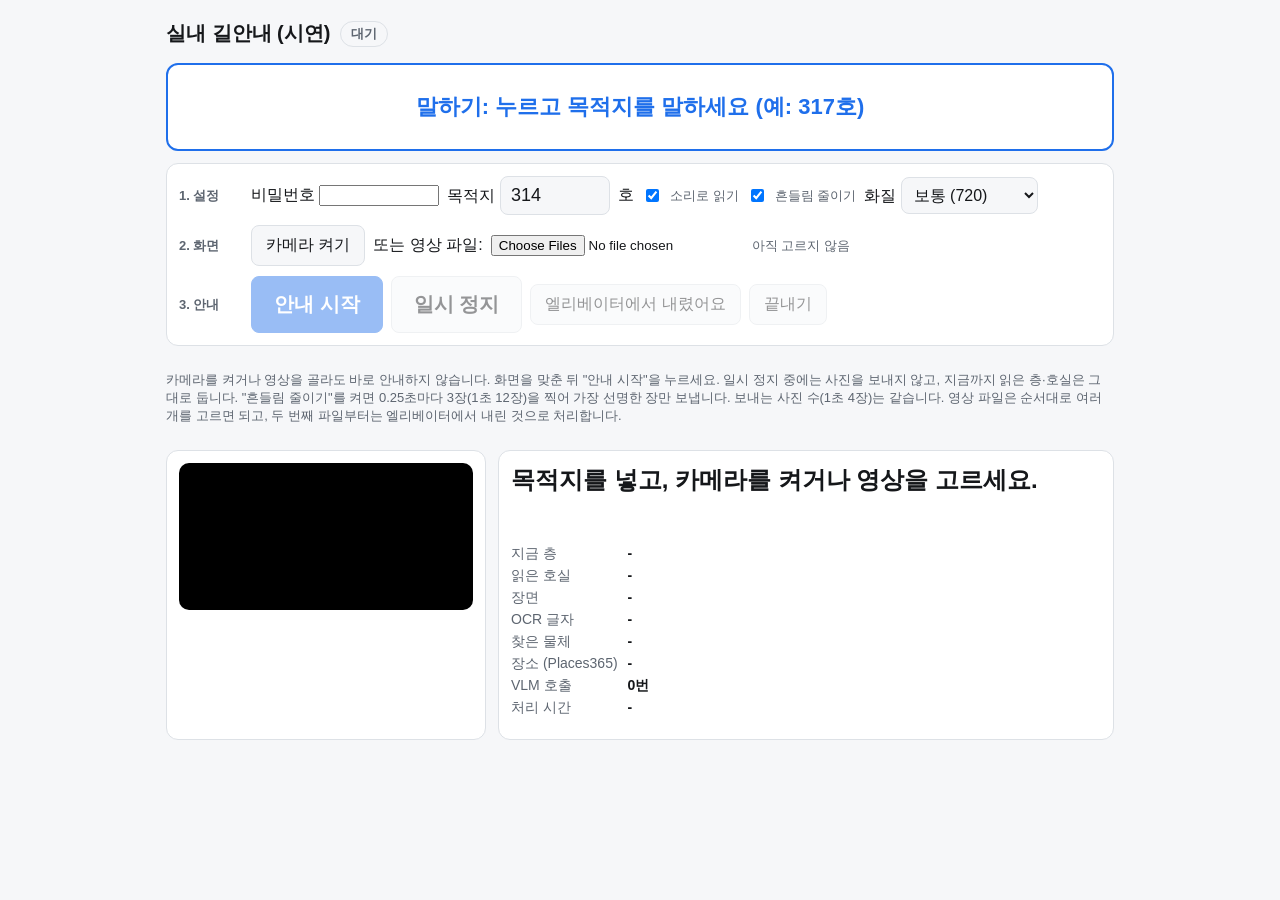
==== commit 51e67a3f: "휴대폰 겹쳐 고르기와 센서 기록" ====
--- a/src/nav/web/index.html
+++ b/src/nav/web/index.html
@@ -2,85 +2,513 @@
 <html lang="ko">
 <head>
 <meta charset="utf-8">
-<meta name="viewport" content="width=device-width, initial-scale=1, viewport-fit=cover, user-scalable=no">
-<meta name="apple-mobile-web-app-capable" content="yes">
+<meta name="viewport" content="width=device-width, initial-scale=1">
 <title>실내 길안내</title>
-<link rel="stylesheet" href="style.css">
+<style>
+  :root { --bg:#f6f7f9; --card:#fff; --text:#15171a; --muted:#5d6570; --accent:#1f6feb; --ok:#1a7f37; --warn:#b54708; --line:#dde1e6; --pause:#9a6700; }
+  @media (prefers-color-scheme: dark) { :root { --bg:#0f1115; --card:#181b21; --text:#eef0f3; --muted:#9aa3ad; --accent:#4c8dff; --ok:#3fb950; --warn:#f0883e; --line:#2a2f37; --pause:#d29922; } }
+  * { box-sizing:border-box; }
+  [hidden] { display:none !important; }
+  body { margin:0; font-family:-apple-system,BlinkMacSystemFont,"Apple SD Gothic Neo","Noto Sans KR",sans-serif; background:var(--bg); color:var(--text); }
+  main { max-width:980px; margin:0 auto; padding:16px; display:grid; gap:12px; }
+  h1 { font-size:20px; margin:4px 0; display:flex; align-items:center; gap:10px; flex-wrap:wrap; }
+  .card { background:var(--card); border:1px solid var(--line); border-radius:12px; padding:12px; }
+  .row { display:flex; flex-wrap:wrap; gap:8px; align-items:center; }
+  .step { font-size:13px; color:var(--muted); font-weight:600; min-width:64px; }
+  select { font-size:16px; padding:8px; border:1px solid var(--line); border-radius:8px; background:var(--bg); color:var(--text); }
+  input[type=text] { font-size:18px; padding:8px 10px; width:110px; border:1px solid var(--line); border-radius:8px; background:var(--bg); color:var(--text); }
+  button { font-size:16px; padding:9px 14px; border-radius:8px; border:1px solid var(--line); background:var(--bg); color:var(--text); cursor:pointer; }
+  button.primary { background:var(--accent); color:#fff; border-color:var(--accent); }
+  button.big { font-size:20px; padding:14px 22px; font-weight:700; }
+  button:disabled { opacity:.45; cursor:default; }
+  button:focus-visible { outline:3px solid var(--accent); outline-offset:2px; }
+  #state { font-size:13px; padding:3px 10px; border-radius:999px; border:1px solid var(--line); color:var(--muted); }
+  #state[data-s=running] { color:#fff; background:var(--ok); border-color:var(--ok); }
+  #state[data-s=paused] { color:#fff; background:var(--pause); border-color:var(--pause); }
+  #state[data-s=arrived] { color:var(--ok); border-color:var(--ok); }
+  .grid { display:grid; grid-template-columns: minmax(0,320px) minmax(0,1fr); gap:12px; }
+  @media (max-width:720px) { .grid { grid-template-columns:1fr; } }
+  .vbox { position:relative; }
+  video { width:100%; max-height:62vh; background:#000; border-radius:10px; object-fit:contain; display:block; }
+  #veil { position:absolute; inset:0; display:flex; align-items:center; justify-content:center; color:#fff; font-size:22px; font-weight:700; background:rgba(0,0,0,.45); border-radius:10px; }
+  #say { font-size:24px; line-height:1.45; min-height:72px; font-weight:600; }
+  .stat { display:grid; grid-template-columns:auto 1fr; gap:4px 10px; font-size:14px; color:var(--muted); }
+  .stat b { color:var(--text); font-weight:600; }
+  #log { max-height:42vh; overflow:auto; font-size:14px; }
+  #log div { padding:6px 0; border-bottom:1px solid var(--line); }
+  #log .t { color:var(--muted); margin-right:6px; font-variant-numeric:tabular-nums; }
+  #log .vlm { color:var(--warn); }
+  #btnTalk { width:100%; min-height:88px; font-size:22px; font-weight:800; border-radius:12px; border:2px solid var(--accent); background:var(--card); color:var(--accent); }
+  #btnTalk[data-m=listen] { background:var(--warn); border-color:var(--warn); color:#fff; }
+  #btnTalk[data-m=confirm] { background:var(--accent); color:#fff; }
+  .muted { color:var(--muted); font-size:13px; }
+  .arrived { color:var(--ok); }
+</style>
 </head>
 <body>
-<!-- 화면 읽기 프로그램(VoiceOver·TalkBack)이 안내 문장을 읽도록 -->
-<div id="live" class="sr-only" aria-live="assertive" aria-atomic="true"></div>
-
-<!-- 1. 처음 설정 (한 번만): 접속 코드 + 기능 점검 + 시험 설정(영상 파일·화질) -->
-<section id="setup" hidden>
-  <h1>실내 길안내</h1>
-  <form id="code-form" class="card">
-    <label for="code">접속 코드</label>
+<main>
+  <h1>실내 길안내 (시연) <span id="state" data-s="idle">대기</span></h1>
+  <button id="btnTalk" data-m="idle">말하기: 누르고 목적지를 말하세요 (예: 317호)</button>
+  <div class="card" style="display:grid; gap:10px">
     <div class="row">
-      <input id="code" type="password" autocomplete="current-password" required>
-      <button type="submit" class="primary">확인</button>
+      <span class="step">1. 설정</span>
+      <label>비밀번호 <input id="pass" type="password" style="width:120px" autocomplete="current-password"></label>
+      <label>목적지 <input id="target" type="text" value="314" inputmode="numeric"></label>호
+      <label class="row muted"><input id="speak" type="checkbox" checked> 소리로 읽기</label>
+      <label class="row muted"><input id="pick" type="checkbox" checked> 흔들림 줄이기</label>
+      <label>화질 <select id="quality"><option value="720">보통 (720)</option><option value="1080">고화질 (1080)</option></select></label>
     </div>
-  </form>
-  <ul id="checks" class="checks" aria-label="기능 점검 결과"></ul>
-  <div class="card">
-    <h2>시험 설정</h2>
-    <label class="row">화질
-      <select id="quality"><option value="720">보통 (720)</option><option value="1080">고화질 (1080)</option></select>
-    </label>
-    <label class="row"><input id="ultrawide" type="checkbox" disabled> 초광각 카메라 0.5x (확인되면 켤 수 있음)</label>
-    <button id="cam-check" type="button" aria-label="카메라 목록 확인">카메라 목록 확인 (초광각 찾기)</button>
-    <ul id="cam-list" aria-live="polite"></ul>
-    <label class="row"><input id="slowwarn" type="checkbox" checked> 응답이 8초 넘게 없으면 "잠시 멈춰 주세요"</label>
-    <label class="row"><input id="sensors" type="checkbox" checked> 센서 즉시 안내 (회전 확인·걸음 수)</label>
-    <label class="col">영상 파일로 시험 (고르면 카메라 대신 이 영상을 실제 속도로 재생해 보냅니다. 두 번째 파일부터는 엘리베이터에서 내린 것으로 처리)
-      <input id="files" type="file" accept="video/*" multiple>
-    </label>
-    <div class="row"><span id="src" class="muted">카메라 사용</span> <button type="button" id="clear-files">카메라로</button></div>
-  </div>
-  <div class="row links">
-    <a href="/records" target="_blank">다시보기 기록</a>
-    <a href="/monitor" target="_blank">관찰자 화면</a>
-    <button type="button" id="to-dest" class="primary">목적지 화면으로</button>
-  </div>
-  <p class="muted">처음 화면을 누를 때 카메라·방향 센서·움직임 센서·소리·화면 꺼짐 방지를 한 번에 묻습니다.</p>
-</section>
-
-<!-- 2. 목적지: 화면 아무 곳이나 길게 누른 채 말한다 (확인 질문 없음) -->
-<section id="dest-page" hidden>
-  <button type="button" id="open-setup" class="corner nohold" aria-label="설정">설정</button>
-  <div class="hint" aria-hidden="true">
-    <p class="big">화면을 길게 누른 채<br>목적지를 말하세요</p>
-    <p class="muted" id="mode-line"></p>
-  </div>
-  <form id="dest-form" class="nohold dest-form">
-    <label for="dest" class="sr-only">목적지 글자로 입력</label>
-    <input id="dest" type="text" placeholder="또는 글자로: 410호" autocomplete="off" enterkeyhint="go">
-    <button type="submit">보내기</button>
-  </form>
-  <div class="caption" id="caption0" aria-hidden="true"></div>
-</section>
-
-<!-- 3. 안내: 카메라 전체 화면 + 위쪽 목적지·상태·응답 시간 + 아래쪽 큰 자막 -->
-<section id="guide" hidden>
-  <video id="video" playsinline muted autoplay></video>
-  <div id="top" aria-hidden="true"><span id="t-dest">-</span><span id="t-state">-</span><span id="t-time">-</span></div>
-  <div id="busy" class="dot" hidden aria-hidden="true"></div>
-  <div id="detail" class="detail nohold" hidden></div>
-  <div id="bottom">
-    <div class="caption" id="caption" aria-hidden="true"></div>
-    <div id="errline" class="err" hidden></div>
-    <div class="btns nohold">
-      <button type="button" id="repeat">다시 듣기</button>
-      <button type="button" id="more" aria-expanded="false">자세히</button>
-      <button type="button" id="exited">내렸어요</button>
-      <button type="button" id="end">끝내기</button>
+    <div class="row">
+      <span class="step">2. 화면</span>
+      <button id="btnCam">카메라 켜기</button>
+      <label class="row"><span>또는 영상 파일:</span><input id="files" type="file" accept="video/*" multiple></label>
+      <span id="src" class="muted">아직 고르지 않음</span>
+    </div>
+    <div class="row">
+      <span class="step">3. 안내</span>
+      <button id="btnGo" class="primary big" disabled>안내 시작</button>
+      <button id="btnPause" class="big" disabled>일시 정지</button>
+      <button id="btnElev" disabled>엘리베이터에서 내렸어요</button>
+      <button id="btnEnd" disabled>끝내기</button>
     </div>
   </div>
-</section>
-
-<div id="rec-overlay" class="rec" hidden aria-hidden="true">듣는 중… 손을 떼면 보냅니다</div>
-
-<script src="sensors.js"></script>
-<script src="app.js?v=20261119b"></script>
+  <p class="muted">카메라를 켜거나 영상을 골라도 바로 안내하지 않습니다. 화면을 맞춘 뒤 "안내 시작"을 누르세요. 일시 정지 중에는 사진을 보내지 않고, 지금까지 읽은 층·호실은 그대로 둡니다. "흔들림 줄이기"를 켜면 0.25초마다 3장(1초 12장)을 찍어 가장 선명한 장만 보냅니다. 보내는 사진 수(1초 4장)는 같습니다. 영상 파일은 순서대로 여러 개를 고르면 되고, 두 번째 파일부터는 엘리베이터에서 내린 것으로 처리합니다.</p>
+  <div class="grid">
+    <div class="card vbox"><video id="video" playsinline muted></video><div id="veil" hidden>일시 정지</div></div>
+    <div class="card" style="display:grid; gap:10px; align-content:start">
+      <div id="say">목적지를 넣고, 카메라를 켜거나 영상을 고르세요.</div>
+      <div class="stat">
+        <span>지금 층</span><b id="sFloor">-</b>
+        <span>읽은 호실</span><b id="sRooms">-</b>
+        <span>장면</span><b id="sScene">-</b>
+        <span>OCR 글자</span><b id="sOcr">-</b>
+        <span>찾은 물체</span><b id="sObj">-</b>
+        <span>장소 (Places365)</span><b id="sPlace">-</b>
+        <span>VLM 호출</span><b id="sVlm">0번</b>
+        <span>처리 시간</span><b id="sTime">-</b>
+      </div>
+      <div id="log"></div>
+    </div>
+  </div>
+</main>
+<script>
+const $ = id => document.getElementById(id);
+const video = $("video");
+const PER_SEC = 4;  // 1초에 보내는 사진 수 (애매하면 서버가 이 장들을 모두 봄)
+const CAND = 3;  // 흔들림 줄이기: 0.25초마다 3장(1초 12장)을 찍어 가장 선명한 장만 보냄 (영상 실험: 호실 21→26개 맞음)
+const small = document.createElement("canvas"), slots = [...Array(PER_SEC)].map(() => document.createElement("canvas"));
+const maxSide = () => $("quality").value === "1080" ? 1920 : 1280;  // 보내는 사진의 긴 변 (OCR은 이 크기 그대로 읽음)
+// state: idle(화면 없음) → ready(화면 있음) → running ⇄ paused → ready(끝내기·도착·영상 끝)
+let state = "idle", source = null, stream = null, files = [], vlmCount = 0, wake = null;
+let fileIdx = 0, fileT = 0, runId = 0;  // runId: 끝내고 다시 시작하면 이전 루프는 멈춤  // 영상 모드에서 이어서 볼 위치
+
+function setState(s, label) {
+  state = s;
+  const names = {idle: "대기", ready: "준비됨", running: "안내 중", paused: "일시 정지", arrived: "도착"};
+  $("state").dataset.s = s; $("state").textContent = label || names[s];
+  const live = s === "running" || s === "paused";
+  $("btnGo").disabled = !(s === "ready" || s === "arrived");
+  $("btnPause").disabled = !live;
+  $("btnPause").textContent = s === "paused" ? "다시 시작" : "일시 정지";
+  $("btnPause").classList.toggle("primary", s === "paused");
+  $("btnElev").disabled = !live;
+  $("btnEnd").disabled = !live;
+  $("btnCam").disabled = live; $("files").disabled = live; $("target").disabled = live; $("quality").disabled = live; $("pick").disabled = live;
+  $("veil").hidden = s !== "paused";
+  if (typeof talkIdle === "function" && $("btnTalk").dataset.m === "idle") talkIdle();
+  if (s === "running" && !wake) navigator.wakeLock?.request("screen").then(w => wake = w).catch(() => {});
+  if (s !== "running" && wake) { wake.release().catch(() => {}); wake = null; }
+}
+function keep(c) {  // 지금 화면을 보낼 크기로 c에 그려 둠 (JPEG 변환은 1초 끝에 한 번만)
+  const w = video.videoWidth, h = video.videoHeight, s = Math.min(1, maxSide() / Math.max(w, h));
+  c.width = Math.round(w * s); c.height = Math.round(h * s);
+  c.getContext("2d").drawImage(video, 0, 0, c.width, c.height);
+}
+function sharpness() {  // 긴 변 360으로 줄인 흑백 사진의 라플라시안 분산 (서버 선명도와 같은 방식, 값의 크기는 다름)
+  const s = 360 / Math.max(video.videoWidth, video.videoHeight);
+  const w = small.width = Math.round(video.videoWidth * s), h = small.height = Math.round(video.videoHeight * s);
+  const ctx = small.getContext("2d", {willReadFrequently: true}); ctx.drawImage(video, 0, 0, w, h);
+  const d = ctx.getImageData(0, 0, w, h).data, g = new Float32Array(w * h);
+  for (let i = 0; i < w * h; i++) g[i] = 0.299 * d[4 * i] + 0.587 * d[4 * i + 1] + 0.114 * d[4 * i + 2];
+  let sum = 0, sq = 0, n = 0;
+  for (let y = 1; y < h - 1; y++) for (let x = 1; x < w - 1; x++) {
+    const i = y * w + x, v = g[i - 1] + g[i + 1] + g[i - w] + g[i + w] - 4 * g[i]; sum += v; sq += v * v; n++;
+  }
+  return sq / n - (sum / n) ** 2;
+}
+function pickInto(k, best, n, into) {  // 후보가 지금까지 중 가장 선명하면 k번째 칸에 그려 둠
+  const v = sharpness();
+  if (v > best) keep((into || slots)[k]);
+  return Math.max(v, best);
+}
+const sleep = ms => new Promise(r => setTimeout(r, ms));
+// 휴대폰 센서 기록 (11/20 추가): 걸음 수, 몸을 돌린 각도(자이로 적분), 나침반 방향. 사진과 함께 X-Client로 보내 log.jsonl에 남김.
+// 아이폰은 화면을 누른 순간에 권한을 받아야 해서 '안내 시작'을 누를 때 요청함
+const sensor = {on: false, steps: 0, yaw: 0, heading: null, lastT: null, accF: 9.8, above: false, lastStep: 0};
+async function startSensors() {
+  if (sensor.on) return;
+  try {
+    if (typeof DeviceMotionEvent !== "undefined" && DeviceMotionEvent.requestPermission) {
+      if (await DeviceMotionEvent.requestPermission() !== "granted") { log("센서 권한이 없어 센서 없이 안내합니다", "vlm"); return; }
+    }
+    if (typeof DeviceOrientationEvent !== "undefined" && DeviceOrientationEvent.requestPermission) {
+      await DeviceOrientationEvent.requestPermission().catch(() => {});
+    }
+  } catch (e) { log("센서를 켤 수 없습니다: " + e.message, "vlm"); return; }
+  window.addEventListener("devicemotion", e => {
+    const now = performance.now(), dt = sensor.lastT ? (now - sensor.lastT) / 1000 : 0; sensor.lastT = now;
+    const r = e.rotationRate;  // 휴대폰을 세워 들면 몸을 돌리는 축은 휴대폰 세로축(gamma)
+    if (r && r.gamma != null && dt > 0 && dt < 0.5) sensor.yaw += r.gamma * dt;
+    const a = e.accelerationIncludingGravity;  // 걸음: 가속도 크기의 봉우리 (0.3초 안에 두 번 세지 않음)
+    if (a && a.x != null) {
+      const m = Math.hypot(a.x, a.y, a.z); sensor.accF = 0.8 * sensor.accF + 0.2 * m;
+      if (!sensor.above && sensor.accF > 11.0 && now - sensor.lastStep > 300) { sensor.steps++; sensor.lastStep = now; sensor.above = true; }
+      else if (sensor.above && sensor.accF < 10.0) sensor.above = false;
+    }
+  });
+  window.addEventListener("deviceorientation", e => {
+    sensor.heading = e.webkitCompassHeading != null ? e.webkitCompassHeading : (e.alpha != null ? (360 - e.alpha) % 360 : null);
+  });
+  sensor.on = true;
+}
+const sensorNow = () => sensor.on ? {steps: sensor.steps, yaw: Math.round(sensor.yaw), heading: sensor.heading == null ? null : Math.round(sensor.heading)} : null;
+async function api(path, body) {
+  const r = await fetch(path, {method: "POST", headers: {"Content-Type": "application/json", "X-Pass": $("pass").value},
+                               body: JSON.stringify(body || {})});
+  const j = await r.json();
+  if (j.error) throw new Error(j.error);
+  return j;
+}
+// 아이폰 사파리는 화면을 누른 그 순간에 한 번 말해 줘야 그 뒤(서버 응답 뒤)의 음성도 나온다. 버튼을 누를 때마다 부름
+function unlockSpeech() {
+  try {
+    if (window.speechSynthesis) { const u = new SpeechSynthesisUtterance(" "); u.volume = 0; speechSynthesis.speak(u); }
+    const C = window.AudioContext || window.webkitAudioContext;
+    if (C) { window._actx = window._actx || new C(); window._actx.resume?.(); }
+  } catch (e) {}
+}
+document.addEventListener("click", unlockSpeech, true);
+document.addEventListener("touchend", unlockSpeech, true);
+function speak(text) {
+  if (!$("speak").checked || !window.speechSynthesis) return;
+  const u = new SpeechSynthesisUtterance(text); u.lang = "ko-KR"; u.rate = 1.05;
+  speechSynthesis.speak(u);
+}
+const esc = t => String(t).replace(/[&<>"]/g, c => ({"&": "&amp;", "<": "&lt;", ">": "&gt;", '"': "&quot;"}[c]));
+function log(text, cls) {
+  const d = document.createElement("div");
+  d.innerHTML = `<span class="t">${new Date().toLocaleTimeString()}</span>`;
+  const s = document.createElement("span"); s.textContent = text; if (cls) s.className = cls;
+  d.appendChild(s); $("log").prepend(d);
+}
+function show(r, clientSec) {
+  $("sFloor").textContent = r.floor ? r.floor + "층" + (r.wrong_floor ? " (목적지 층 아님)" : "") : "모름";
+  if (r.rooms.length) $("sRooms").textContent = r.rooms.join(", ");
+  $("sScene").textContent = r.scene || "-";
+  // 점수 0.5 미만은 흐리게: 서버도 0.5 이상만 판단에 씀
+  $("sOcr").innerHTML = (r.ocr || []).length ? r.ocr.map(([t, sc]) => `<span style="opacity:${sc >= 0.5 ? 1 : .45}">${esc(t)}<small class="muted">${sc.toFixed(2)}</small></span>`).join(" · ") : "없음";
+  const objs = (r.objects || []).filter(([, c]) => c >= 0.25);
+  $("sObj").textContent = objs.length ? objs.map(([n, c]) => `${n} ${c.toFixed(2)}`).join(", ") : "없음";
+  $("sPlace").textContent = (r.place || []).length ? r.place.map(([n, p]) => `${n} ${p.toFixed(2)}`).join(", ") : "-";
+  vlmCount += r.vlm.length; $("sVlm").textContent = vlmCount + "번";
+  const c = r.client || {};
+  $("sTime").textContent = `고르기 ${(c.pickMs / 1000 || 0).toFixed(1)}초(앞 응답을 기다리는 동안) · 사진 만들기 ${(c.encMs / 1000 || 0).toFixed(2)}초 · 보내고 받기 ${clientSec.toFixed(1)}초 (그중 서버 ${r.server_seconds}초) · ${c.sent || "?"}장 ${Math.round((c.bytes || 0) / 1024)}KB, ${(r.size || []).join("×")}` + (sensor.on ? ` · 센서: 걸음 ${sensor.steps}, 회전 ${Math.round(sensor.yaw)}°` + (sensor.heading != null ? `, 방위 ${Math.round(sensor.heading)}°` : "") : " · 센서 없음");
+  for (const v of r.vlm) log(`VLM 호출: ${(v.why || []).join(", ")}`, "vlm");
+  if (r.advice) log(`VLM 추천: ${r.advice.action || "답 없음"}` + (r.advice.veto ? ` → 규칙이 막음 (${r.advice.veto})` : ""), "vlm");
+  if (state !== "running") return;  // 응답을 기다리는 사이 일시 정지했으면 말하지 않음
+  for (const s of r.say) { $("say").textContent = s; log(s, r.arrived ? "arrived" : ""); speak(s); }
+}
+// 응답이 늦으면(대개 VLM을 부를 때, 5~17초) 말없이 기다리지 않게 한 번씩 알림
+// 보통 초도 문패를 다시 보느라 2초 넘게 걸릴 때가 있어 4초부터. 연달아 나오지 않게 20초에 한 번만
+const WAIT_SAY = [[4000, "주변 환경을 확인하고 있어요. 잠시만 기다려 주세요."], [10000, "조금만 더 기다려 주세요."]];
+const WAIT_GAP = 20000;
+let lastWait = -1e9;
+// 보낼 사진 고르기: 평소에는 가장 선명한 1장만. 서버가 지난 초에 "더 보여 줘"(more)라고 했으면 4장 모두
+let want = 1, lastRt = 0;
+function choose(bests) {
+  if (want > 1) return slots.slice(0, bests.length);
+  let k = 0;
+  for (let i = 1; i < bests.length; i++) if (bests[i] > bests[k]) k = i;
+  return [slots[k]];
+}
+const toJpeg = c => new Promise(res => c.toBlob(res, "image/jpeg", 0.85));
+async function stepWith(canvases, pickMs) {
+  const tEnc = performance.now();
+  const blobs = await Promise.all(canvases.map(toJpeg));  // 글자(base64)로 바꾸지 않고 사진 그대로 보냄
+  const encMs = performance.now() - tEnc, bytes = blobs.reduce((a, b) => a + b.size, 0);
+  const t0 = performance.now(), id = runId;
+  const timers = WAIT_SAY.map(([ms, text]) => setTimeout(() => {
+    if (state !== "running" || id !== runId) return;
+    const now = performance.now();
+    if (ms === WAIT_SAY[0][0] && now - lastWait < WAIT_GAP) return;  // 첫 알림은 20초에 한 번
+    if (speechSynthesis?.speaking) return;  // 다른 안내를 읽는 중이면 끊지 않음
+    lastWait = now;
+    $("say").textContent = text; log(text, "vlm"); speak(text);
+  }, ms));
+  try {
+    const resp = await fetch("/api/step", {method: "POST", body: new Blob(blobs), headers: {
+      "Content-Type": "application/octet-stream", "X-Pass": $("pass").value, "X-Frames": blobs.map(b => b.size).join(","),
+      "X-Client": JSON.stringify({pick_ms: Math.round(pickMs || 0), enc_ms: Math.round(encMs), bytes, prev_rt_ms: Math.round(lastRt), sensor: sensorNow()})}});
+    const r = await resp.json();
+    if (r.error) throw new Error(r.error);
+    timers.forEach(clearTimeout);
+    lastRt = performance.now() - t0;
+    want = r.more ? PER_SEC : 1;
+    r.client = {pickMs: pickMs || 0, encMs, bytes, sent: blobs.length};
+    show(r, lastRt / 1000);
+    if (r.arrived) { finish("arrived"); log("도착 — 안내를 마칩니다.", "arrived"); }
+  } finally { timers.forEach(clearTimeout); }
+}
+try { $("pass").value = sessionStorage.getItem("navPass") || ""; } catch (e) {}
+$("pass").onchange = () => { try { sessionStorage.setItem("navPass", $("pass").value); } catch (e) {} };
+
+function finish(s) {
+  speechSynthesis?.cancel();
+  if (source === "file") video.pause();
+  setState(s || "ready");
+}
+function stopCamera() { if (stream) { stream.getTracks().forEach(t => t.stop()); stream = null; } }
+
+// 2. 화면 고르기: 미리보기만, 안내는 아직 안 함
+$("btnCam").onclick = async () => {
+  if (stream) { stopCamera(); video.srcObject = null; source = null; $("src").textContent = "카메라 끔"; $("btnCam").textContent = "카메라 켜기"; setState("idle"); return; }
+  try {
+    const hi = $("quality").value === "1080";
+    stream = await navigator.mediaDevices.getUserMedia({video: {facingMode: "environment", width: {ideal: hi ? 1920 : 1280}, height: {ideal: hi ? 1080 : 720}}, audio: false});
+  } catch (e) { alert("카메라를 열 수 없습니다: " + e.message + "\n(카메라는 https 또는 localhost 주소에서만 됩니다)"); return; }
+  video.removeAttribute("src"); video.srcObject = stream; await video.play();
+  source = "camera"; files = []; $("files").value = "";
+  $("src").textContent = `카메라 미리보기 중 (${video.videoWidth}×${video.videoHeight})`; $("btnCam").textContent = "카메라 끄기";
+  setState("ready");
+};
+$("quality").onchange = async () => {
+  if (stream) { stopCamera(); stream = null; $("btnCam").click(); }
+};
+$("files").onchange = async () => {
+  files = [...$("files").files];
+  if (!files.length) return;
+  stopCamera(); $("btnCam").textContent = "카메라 켜기";
+  video.srcObject = null; video.src = URL.createObjectURL(files[0]);
+  await new Promise(r => video.onloadedmetadata = r);
+  source = "file"; fileIdx = 0; fileT = 0;
+  $("src").textContent = `영상 ${files.length}개 (${files.map(f => f.name).join(" → ")})`;
+  setState("ready");
+};
+
+// 3. 안내
+$("btnGo").onclick = async () => {
+  if (source === "camera") startSensors();  // 누른 순간에 권한 요청 (아이폰)
+  vlmCount = 0; $("log").innerHTML = ""; $("sRooms").textContent = "-"; $("sVlm").textContent = "0번";
+  try {
+    const r = await api("/api/start", {target: $("target").value, quality: $("quality").value,
+                                       camera: source === "camera" ? `${video.videoWidth}x${video.videoHeight}` : "file",
+                                       pick: "best1of12"});
+    log(`세션 ${r.session} 시작 (목적지 ${r.target}호)`);
+  } catch (e) { alert(e.message); return; }
+  if (source === "file") { fileIdx = 0; fileT = 0; video.src = URL.createObjectURL(files[0]); await new Promise(r => video.onloadedmetadata = r); }
+  want = 1; lastRt = 0;
+  setState("running");
+  const id = ++runId;
+  source === "camera" ? cameraLoop(id) : fileLoop(id);
+};
+$("btnPause").onclick = () => {
+  if (state === "running") { speechSynthesis?.cancel(); setState("paused"); log("일시 정지"); record("pause"); }
+  else if (state === "paused") { setState("running"); log("다시 시작"); record("resume"); }
+};
+$("btnEnd").onclick = () => { finish("ready"); log("안내를 끝냈습니다."); record("end"); };
+const record = kind => api("/api/event", {kind}).catch(() => {});  // 실험 기록용, 실패해도 안내는 계속
+$("btnElev").onclick = async () => { try { await api("/api/segment"); log("엘리베이터에서 내림 (층·위치 다시 확인)"); } catch (e) { alert(e.message); } };
+
+async function waitWhilePaused(id) { while (state === "paused" && id === runId) await sleep(200); return state === "running" && id === runId; }
+
+// 카메라: 서버 응답을 기다리는 동안에도 계속 찍으며 가장 선명한 장을 골라 둔다 (고르기만 따로 1초 기다리지 않음).
+// 응답이 오면 그동안 고른 장을 바로 보낸다 → 걸음 간격 ≈ 왕복 시간(약 1초). 11/20 측정: 고르기 1.0초 + 왕복 0.8~1.2초 = 2초였음
+// 칸 두 벌을 번갈아 써서, 보내는 중인 사진을 다음 고르기가 덮어쓰지 않게 함
+const MIN_WIN = 500;  // 응답이 아주 빨라도 이만큼은 찍어서 고름 (약 6장)
+const slotsB = [...Array(PER_SEC)].map(() => document.createElement("canvas"));
+let win = null;
+function newWindow(prev) {
+  const set = prev && prev.set === slots ? slotsB : slots;
+  return {t0: performance.now(), set, bests: Array(PER_SEC).fill(-1)};
+}
+async function cameraLoop(id) {
+  win = newWindow(null);
+  const dt = 1000 / PER_SEC / CAND;  // 약 83ms마다 한 장 (1초 12장)
+  let sampling = true;
+  (async () => {  // 고르기: 응답을 기다리는 동안에도 돎
+    while (sampling && id === runId) {
+      if (state === "running" && video.videoWidth) {
+        const k = Math.min(PER_SEC - 1, Math.floor((performance.now() - win.t0) / (1000 / PER_SEC)));  // 4장 모드: 0.25초 구간마다 한 장
+        win.bests[k] = pickInto(k, win.bests[k], CAND, win.set);
+      }
+      await sleep(dt);
+    }
+  })();
+  try {
+    while (await waitWhilePaused(id)) {
+      if (performance.now() - win.t0 > 5000) win = newWindow(win);  // 오래 멈췄다 다시 시작하면 새로 고름
+      const need = want > 1 ? 1000 : MIN_WIN;  // 4장을 달라고 하면 1초에 고루 퍼지게
+      await sleep(Math.max(0, win.t0 + need - performance.now()));
+      if (state !== "running" || id !== runId) continue;
+      const cur = win; win = newWindow(cur);  // 고른 칸은 보내는 데 쓰고, 다음 고르기는 다른 칸에
+      const filled = cur.bests.map((v, k) => v >= 0 ? k : -1).filter(k => k >= 0);
+      if (!filled.length) continue;
+      const pick = want > 1 ? filled.map(k => cur.set[k])
+                            : [cur.set[filled.reduce((a, k) => cur.bests[k] > cur.bests[a] ? k : a, filled[0])]];
+      try { await stepWith(pick, performance.now() - cur.t0); } catch (e) { log("오류: " + e.message, "vlm"); await sleep(1000); }
+    }
+  } finally { sampling = false; }
+}
+async function fileLoop(id) {
+  while (fileIdx < files.length && id === runId) {
+    if (fileIdx > 0 && fileT === 0) {
+      video.src = URL.createObjectURL(files[fileIdx]); await new Promise(r => video.onloadedmetadata = r);
+      await api("/api/segment"); log(`영상 ${fileIdx + 1}: 엘리베이터에서 내린 뒤`);
+    }
+    for (; fileT + 0.01 < video.duration; fileT += 1) {
+      if (!(await waitWhilePaused(id))) return;
+      const bests = [], n = CAND, tp = performance.now();
+      for (let k = 0; k < PER_SEC; k++) {
+        let best = -1;
+        for (let j = 0; j < n; j++) {
+          video.currentTime = Math.min(fileT + (k * n + j) / (PER_SEC * n), video.duration - 0.05); await new Promise(r => video.onseeked = r);
+          best = pickInto(k, best, n);
+        }
+        bests.push(best);
+      }
+      try { await stepWith(choose(bests), performance.now() - tp); } catch (e) { log("오류: " + e.message, "vlm"); }
+    }
+    fileIdx += 1; fileT = 0;
+  }
+  if (state === "running" && id === runId) { log("영상 끝"); finish("ready"); }
+}
+
+// ---------------- 말로 하기 (voice.html에서 시험한 방식)
+// 안내 전: 목적지를 말함 → "317호가 맞습니까?" → "맞아요" 또는 말하기 버튼 두 번 → 카메라 켜고 안내 시작
+// 안내 중: "멈춰", "다시 시작", "엘리베이터에서 내렸어", "끝"
+const SR = window.SpeechRecognition || window.webkitSpeechRecognition;
+let vPhase = "room", vRoom = null, vRec = null, actx = null;
+function speakThen(text) {  // 다 말하고 나서 끝남 (말하는 동안은 듣지 않으려고)
+  $("say").textContent = text; log(text);
+  return new Promise(res => {
+    if (!$("speak").checked || !window.speechSynthesis) return res();
+    let done = false; const fin = () => { if (!done) { done = true; res(); } };
+    const u = new SpeechSynthesisUtterance(text); u.lang = "ko-KR"; u.rate = 1.05; u.onend = u.onerror = fin;
+    setTimeout(fin, 2500 + text.length * 180);  // 끝 알림이 안 오는 기기 대비
+    speechSynthesis.cancel(); speechSynthesis.speak(u);
+  });
+}
+function beep() {
+  try {
+    actx = actx || new (window.AudioContext || window.webkitAudioContext)();
+    const o = actx.createOscillator(), g = actx.createGain();
+    o.frequency.value = 880; g.gain.value = 0.15; o.connect(g); g.connect(actx.destination); o.start(); o.stop(actx.currentTime + 0.12);
+  } catch (e) {}
+}
+function talkLabel(m, text) { $("btnTalk").dataset.m = m; $("btnTalk").textContent = text; }
+function talkIdle() {
+  talkLabel("idle", state === "running" || state === "paused" ? "말하기: 멈춰 · 다시 시작 · 엘리베이터에서 내렸어 · 끝" : "말하기: 누르고 목적지를 말하세요 (예: 317호)");
+}
+const DIG = {영: 0, 공: 0, 빵: 0, 일: 1, 하나: 1, 이: 2, 둘: 2, 삼: 3, 셋: 3, 사: 4, 넷: 4, 오: 5, 육: 6, 륙: 6, 칠: 7, 팔: 8, 구: 9};
+function sino(word) {  // "삼백십칠" → 317, "삼일칠" → 317
+  if (/[천백십]/.test(word)) {
+    let total = 0, cur = 0;
+    for (const ch of word) {
+      if (ch in DIG) cur = DIG[ch];
+      else if (ch === "천") { total += (cur || 1) * 1000; cur = 0; }
+      else if (ch === "백") { total += (cur || 1) * 100; cur = 0; }
+      else if (ch === "십") { total += (cur || 1) * 10; cur = 0; }
+      else return null;
+    }
+    return String(total + cur);
+  }
+  let s = "";
+  for (const ch of word) { if (!(ch in DIG)) return null; s += DIG[ch]; }
+  return s || null;
+}
+function parseRoom(text) {
+  const t = text.replace(/\s+/g, " ").trim();
+  const m = t.replace(/(\d)\s+(?=\d)/g, "$1").match(/(\d{3,4})(?:\s*(?:다시|-|에|의)\s*(\d{1,2}))?/);
+  if (m) return m[2] ? `${m[1]}-${m[2]}` : m[1];
+  const runs = t.replace(/\s+/g, "").match(/[영공빵일이삼사오육륙칠팔구천백십]+/g) || [];
+  for (const r of runs.sort((a, b) => b.length - a.length)) { const v = sino(r); if (v && /^\d{3,4}$/.test(v)) return v; }
+  return null;
+}
+const clean = a => a.replace(/[.,!?~\s]/g, "").toLowerCase();
+const NO = /(아니|아뇨|틀려|틀렸|다시말|노$|no)/;
+const YES = /^(네+|내+|넵|넹|예+|에|응+|어+|웅|엉|맞|그래|그렇|좋아|오케이|ok|okay|yes|yeah|ne$|ye$)/;
+const isNo = a => NO.test(clean(a)), isYes = a => !isNo(a) && YES.test(clean(a));
+const COMMANDS = [[/멈춰|멈추|정지|잠깐/, "pause"], [/다시\s*시작|계속|재개/, "resume"], [/내렸/, "elev"], [/^끝|끝내|그만|종료/, "end"]];
+
+function listen() {
+  if (!SR) { speakThen("이 브라우저는 음성 인식을 지원하지 않습니다. 안드로이드 크롬이나 아이폰 사파리에서 열어 주세요."); return; }
+  if (vRec) { try { vRec.abort(); } catch (e) {} }
+  const rec = vRec = new SR(); rec.lang = "ko-KR"; rec.interimResults = true; rec.maxAlternatives = 5; rec.continuous = false;
+  let got = false, interim = [], errored = false;
+  talkLabel("listen", "듣는 중… 삑 소리 뒤에 말하세요");
+  rec.onaudiostart = () => beep();
+  rec.onresult = e => {
+    const r = e.results[e.results.length - 1], alts = [...r].map(a => a.transcript).filter(Boolean);
+    if (!r.isFinal) { if (alts.length) interim = alts; return; }
+    if (got) return;
+    got = true; log("들은 말: " + alts.join(" | ")); onHeard(alts);
+  };
+  rec.onerror = e => { errored = e.error !== "aborted" && e.error !== "no-speech"; if (errored) { log("음성 인식 오류: " + e.error, "vlm"); speakThen(e.error === "not-allowed" ? "마이크 권한이 필요합니다." : "음성 인식이 안 됩니다. 다시 눌러 주세요."); } };
+  rec.onend = () => {
+    if (vRec === rec) vRec = null;
+    if (got || errored) return;
+    if (interim.length) { got = true; log("들은 말 (중간): " + interim.join(" | ")); return onHeard(interim); }
+    if (vPhase === "confirm") return askConfirm("대답을 못 들었습니다. ");
+    talkIdle(); speakThen("못 들었습니다. 말하기 버튼을 누르고 다시 말해 주세요.");
+  };
+  try { rec.start(); } catch (e) { talkIdle(); log("듣기 시작 실패: " + e.message, "vlm"); }
+}
+async function askConfirm(prefix) {
+  vPhase = "confirm"; talkLabel("confirm", `${vRoom}호가 맞으면 두 번 누르거나 "맞아요"`);
+  await speakThen(`${prefix || ""}${vRoom}호가 맞습니까? 맞으면 맞아요라고 말하거나 말하기 버튼을 두 번 누르세요.`);
+  if (vPhase === "confirm") listen();
+}
+async function confirmRoom(how) {
+  if (vRec) { try { vRec.abort(); } catch (e) {} }
+  vPhase = "room"; $("target").value = vRoom; talkIdle();
+  log(`목적지 확정 (${how}): ${vRoom}호`);
+  if (!$("pass").value) return speakThen(`${vRoom}호로 정했습니다. 비밀번호를 먼저 넣어 주세요.`);
+  await speakThen(`${vRoom}호로 정했습니다.`);
+  if (!source) { try { await $("btnCam").onclick(); } catch (e) {} }  // 카메라가 꺼져 있으면 켬
+  if (state === "ready" || state === "arrived") $("btnGo").click();
+  else speakThen("카메라를 켜지 못했습니다. 카메라 켜기를 눌러 주세요.");
+}
+async function onHeard(alts) {
+  talkIdle();
+  const live = state === "running" || state === "paused";
+  if (live) {
+    for (const [re, cmd] of COMMANDS) if (alts.some(a => re.test(a))) {
+      if (cmd === "pause" && state === "running") $("btnPause").click();
+      else if (cmd === "resume" && state === "paused") $("btnPause").click();
+      else if (cmd === "elev") $("btnElev").click();
+      else if (cmd === "end") $("btnEnd").click();
+      return speakThen({pause: "일시 정지합니다.", resume: "다시 시작합니다.", elev: "엘리베이터에서 내렸습니다. 다시 확인하겠습니다.", end: "안내를 끝냅니다."}[cmd]);
+    }
+    return speakThen("안내 중에는 멈춰, 다시 시작, 엘리베이터에서 내렸어, 끝 중에서 말해 주세요.");
+  }
+  if (vPhase === "confirm") {
+    if (alts.some(isYes)) return confirmRoom("말");
+    const again = alts.map(parseRoom).find(Boolean);
+    if (again && again !== vRoom) { vRoom = again; return askConfirm(); }
+    if (alts.some(isNo)) { vPhase = "room"; vRoom = null; await speakThen("목적지를 다시 말해 주세요."); return listen(); }
+    return askConfirm("잘 못 들었습니다. ");
+  }
+  const r = alts.map(parseRoom).find(Boolean);
+  if (!r) return speakThen(`"${alts[0] || ""}"라고 들었습니다. 호실 번호를 찾지 못했습니다. 다시 눌러 말해 주세요.`);
+  vRoom = r; askConfirm();
+}
+let lastTap = 0, tapTimer = null;
+$("btnTalk").onclick = () => {  // 확인 단계에서 두 번 누르면 '맞아요'. 한 번 누르면 듣기
+  const now = performance.now();
+  if (vPhase === "confirm" && now - lastTap < 450) { clearTimeout(tapTimer); lastTap = 0; speechSynthesis?.cancel(); return confirmRoom("버튼 두 번"); }
+  lastTap = now; clearTimeout(tapTimer);
+  tapTimer = setTimeout(() => { speechSynthesis?.cancel(); listen(); }, vPhase === "confirm" ? 450 : 0);
+};
+</script>
 </body>
 </html>
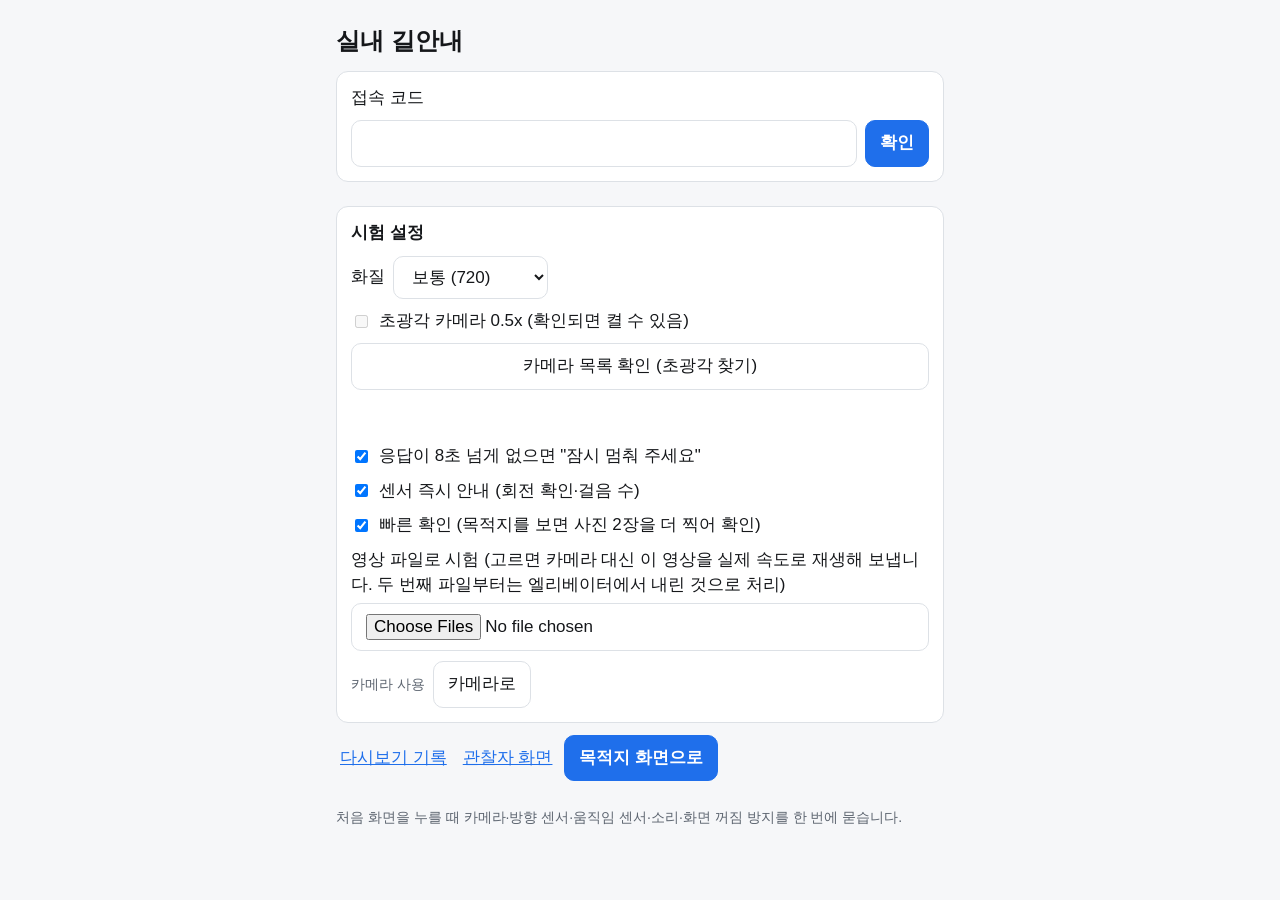
==== commit 76602c67: "판단 시간 줄이기·빠른 확인 개선: JPEG 품질 70, 동시 2개, 선명하면 일찍 보내기, 재확인은 목적지 후보·번호 못 읽은 문패만, 빠른 확인 사진 2장 - 지연 실험(lat" ====
--- a/src/nav/web/index.html
+++ b/src/nav/web/index.html
@@ -2,513 +2,86 @@
 <html lang="ko">
 <head>
 <meta charset="utf-8">
-<meta name="viewport" content="width=device-width, initial-scale=1">
+<meta name="viewport" content="width=device-width, initial-scale=1, viewport-fit=cover, user-scalable=no">
+<meta name="apple-mobile-web-app-capable" content="yes">
 <title>실내 길안내</title>
-<style>
-  :root { --bg:#f6f7f9; --card:#fff; --text:#15171a; --muted:#5d6570; --accent:#1f6feb; --ok:#1a7f37; --warn:#b54708; --line:#dde1e6; --pause:#9a6700; }
-  @media (prefers-color-scheme: dark) { :root { --bg:#0f1115; --card:#181b21; --text:#eef0f3; --muted:#9aa3ad; --accent:#4c8dff; --ok:#3fb950; --warn:#f0883e; --line:#2a2f37; --pause:#d29922; } }
-  * { box-sizing:border-box; }
-  [hidden] { display:none !important; }
-  body { margin:0; font-family:-apple-system,BlinkMacSystemFont,"Apple SD Gothic Neo","Noto Sans KR",sans-serif; background:var(--bg); color:var(--text); }
-  main { max-width:980px; margin:0 auto; padding:16px; display:grid; gap:12px; }
-  h1 { font-size:20px; margin:4px 0; display:flex; align-items:center; gap:10px; flex-wrap:wrap; }
-  .card { background:var(--card); border:1px solid var(--line); border-radius:12px; padding:12px; }
-  .row { display:flex; flex-wrap:wrap; gap:8px; align-items:center; }
-  .step { font-size:13px; color:var(--muted); font-weight:600; min-width:64px; }
-  select { font-size:16px; padding:8px; border:1px solid var(--line); border-radius:8px; background:var(--bg); color:var(--text); }
-  input[type=text] { font-size:18px; padding:8px 10px; width:110px; border:1px solid var(--line); border-radius:8px; background:var(--bg); color:var(--text); }
-  button { font-size:16px; padding:9px 14px; border-radius:8px; border:1px solid var(--line); background:var(--bg); color:var(--text); cursor:pointer; }
-  button.primary { background:var(--accent); color:#fff; border-color:var(--accent); }
-  button.big { font-size:20px; padding:14px 22px; font-weight:700; }
-  button:disabled { opacity:.45; cursor:default; }
-  button:focus-visible { outline:3px solid var(--accent); outline-offset:2px; }
-  #state { font-size:13px; padding:3px 10px; border-radius:999px; border:1px solid var(--line); color:var(--muted); }
-  #state[data-s=running] { color:#fff; background:var(--ok); border-color:var(--ok); }
-  #state[data-s=paused] { color:#fff; background:var(--pause); border-color:var(--pause); }
-  #state[data-s=arrived] { color:var(--ok); border-color:var(--ok); }
-  .grid { display:grid; grid-template-columns: minmax(0,320px) minmax(0,1fr); gap:12px; }
-  @media (max-width:720px) { .grid { grid-template-columns:1fr; } }
-  .vbox { position:relative; }
-  video { width:100%; max-height:62vh; background:#000; border-radius:10px; object-fit:contain; display:block; }
-  #veil { position:absolute; inset:0; display:flex; align-items:center; justify-content:center; color:#fff; font-size:22px; font-weight:700; background:rgba(0,0,0,.45); border-radius:10px; }
-  #say { font-size:24px; line-height:1.45; min-height:72px; font-weight:600; }
-  .stat { display:grid; grid-template-columns:auto 1fr; gap:4px 10px; font-size:14px; color:var(--muted); }
-  .stat b { color:var(--text); font-weight:600; }
-  #log { max-height:42vh; overflow:auto; font-size:14px; }
-  #log div { padding:6px 0; border-bottom:1px solid var(--line); }
-  #log .t { color:var(--muted); margin-right:6px; font-variant-numeric:tabular-nums; }
-  #log .vlm { color:var(--warn); }
-  #btnTalk { width:100%; min-height:88px; font-size:22px; font-weight:800; border-radius:12px; border:2px solid var(--accent); background:var(--card); color:var(--accent); }
-  #btnTalk[data-m=listen] { background:var(--warn); border-color:var(--warn); color:#fff; }
-  #btnTalk[data-m=confirm] { background:var(--accent); color:#fff; }
-  .muted { color:var(--muted); font-size:13px; }
-  .arrived { color:var(--ok); }
-</style>
+<link rel="stylesheet" href="style.css">
 </head>
 <body>
-<main>
-  <h1>실내 길안내 (시연) <span id="state" data-s="idle">대기</span></h1>
-  <button id="btnTalk" data-m="idle">말하기: 누르고 목적지를 말하세요 (예: 317호)</button>
-  <div class="card" style="display:grid; gap:10px">
+<!-- 화면 읽기 프로그램(VoiceOver·TalkBack)이 안내 문장을 읽도록 -->
+<div id="live" class="sr-only" aria-live="assertive" aria-atomic="true"></div>
+
+<!-- 1. 처음 설정 (한 번만): 접속 코드 + 기능 점검 + 시험 설정(영상 파일·화질) -->
+<section id="setup" hidden>
+  <h1>실내 길안내</h1>
+  <form id="code-form" class="card">
+    <label for="code">접속 코드</label>
     <div class="row">
-      <span class="step">1. 설정</span>
-      <label>비밀번호 <input id="pass" type="password" style="width:120px" autocomplete="current-password"></label>
-      <label>목적지 <input id="target" type="text" value="314" inputmode="numeric"></label>호
-      <label class="row muted"><input id="speak" type="checkbox" checked> 소리로 읽기</label>
-      <label class="row muted"><input id="pick" type="checkbox" checked> 흔들림 줄이기</label>
-      <label>화질 <select id="quality"><option value="720">보통 (720)</option><option value="1080">고화질 (1080)</option></select></label>
+      <input id="code" type="password" autocomplete="current-password" required>
+      <button type="submit" class="primary">확인</button>
     </div>
-    <div class="row">
-      <span class="step">2. 화면</span>
-      <button id="btnCam">카메라 켜기</button>
-      <label class="row"><span>또는 영상 파일:</span><input id="files" type="file" accept="video/*" multiple></label>
-      <span id="src" class="muted">아직 고르지 않음</span>
-    </div>
-    <div class="row">
-      <span class="step">3. 안내</span>
-      <button id="btnGo" class="primary big" disabled>안내 시작</button>
-      <button id="btnPause" class="big" disabled>일시 정지</button>
-      <button id="btnElev" disabled>엘리베이터에서 내렸어요</button>
-      <button id="btnEnd" disabled>끝내기</button>
+  </form>
+  <ul id="checks" class="checks" aria-label="기능 점검 결과"></ul>
+  <div class="card">
+    <h2>시험 설정</h2>
+    <label class="row">화질
+      <select id="quality"><option value="720">보통 (720)</option><option value="1080">고화질 (1080)</option></select>
+    </label>
+    <label class="row"><input id="ultrawide" type="checkbox" disabled> 초광각 카메라 0.5x (확인되면 켤 수 있음)</label>
+    <button id="cam-check" type="button" aria-label="카메라 목록 확인">카메라 목록 확인 (초광각 찾기)</button>
+    <ul id="cam-list" aria-live="polite"></ul>
+    <label class="row"><input id="slowwarn" type="checkbox" checked> 응답이 8초 넘게 없으면 "잠시 멈춰 주세요"</label>
+    <label class="row"><input id="sensors" type="checkbox" checked> 센서 즉시 안내 (회전 확인·걸음 수)</label>
+    <label class="row"><input id="quickconf" type="checkbox" checked> 빠른 확인 (목적지를 보면 사진 2장을 더 찍어 확인)</label>
+    <label class="col">영상 파일로 시험 (고르면 카메라 대신 이 영상을 실제 속도로 재생해 보냅니다. 두 번째 파일부터는 엘리베이터에서 내린 것으로 처리)
+      <input id="files" type="file" accept="video/*" multiple>
+    </label>
+    <div class="row"><span id="src" class="muted">카메라 사용</span> <button type="button" id="clear-files">카메라로</button></div>
+  </div>
+  <div class="row links">
+    <a href="/records" target="_blank">다시보기 기록</a>
+    <a href="/monitor" target="_blank">관찰자 화면</a>
+    <button type="button" id="to-dest" class="primary">목적지 화면으로</button>
+  </div>
+  <p class="muted">처음 화면을 누를 때 카메라·방향 센서·움직임 센서·소리·화면 꺼짐 방지를 한 번에 묻습니다.</p>
+</section>
+
+<!-- 2. 목적지: 화면 아무 곳이나 길게 누른 채 말한다 (확인 질문 없음) -->
+<section id="dest-page" hidden>
+  <button type="button" id="open-setup" class="corner nohold" aria-label="설정">설정</button>
+  <div class="hint" aria-hidden="true">
+    <p class="big">화면을 길게 누른 채<br>목적지를 말하세요</p>
+    <p class="muted" id="mode-line"></p>
+  </div>
+  <form id="dest-form" class="nohold dest-form">
+    <label for="dest" class="sr-only">목적지 글자로 입력</label>
+    <input id="dest" type="text" placeholder="또는 글자로: 410호" autocomplete="off" enterkeyhint="go">
+    <button type="submit">보내기</button>
+  </form>
+  <div class="caption" id="caption0" aria-hidden="true"></div>
+</section>
+
+<!-- 3. 안내: 카메라 전체 화면 + 위쪽 목적지·상태·응답 시간 + 아래쪽 큰 자막 -->
+<section id="guide" hidden>
+  <video id="video" playsinline muted autoplay></video>
+  <div id="top" aria-hidden="true"><span id="t-dest">-</span><span id="t-state">-</span><span id="t-time">-</span></div>
+  <div id="busy" class="dot" hidden aria-hidden="true"></div>
+  <div id="detail" class="detail nohold" hidden></div>
+  <div id="bottom">
+    <div class="caption" id="caption" aria-hidden="true"></div>
+    <div id="errline" class="err" hidden></div>
+    <div class="btns nohold">
+      <button type="button" id="repeat">다시 듣기</button>
+      <button type="button" id="more" aria-expanded="false">자세히</button>
+      <button type="button" id="exited">내렸어요</button>
+      <button type="button" id="end">끝내기</button>
     </div>
   </div>
-  <p class="muted">카메라를 켜거나 영상을 골라도 바로 안내하지 않습니다. 화면을 맞춘 뒤 "안내 시작"을 누르세요. 일시 정지 중에는 사진을 보내지 않고, 지금까지 읽은 층·호실은 그대로 둡니다. "흔들림 줄이기"를 켜면 0.25초마다 3장(1초 12장)을 찍어 가장 선명한 장만 보냅니다. 보내는 사진 수(1초 4장)는 같습니다. 영상 파일은 순서대로 여러 개를 고르면 되고, 두 번째 파일부터는 엘리베이터에서 내린 것으로 처리합니다.</p>
-  <div class="grid">
-    <div class="card vbox"><video id="video" playsinline muted></video><div id="veil" hidden>일시 정지</div></div>
-    <div class="card" style="display:grid; gap:10px; align-content:start">
-      <div id="say">목적지를 넣고, 카메라를 켜거나 영상을 고르세요.</div>
-      <div class="stat">
-        <span>지금 층</span><b id="sFloor">-</b>
-        <span>읽은 호실</span><b id="sRooms">-</b>
-        <span>장면</span><b id="sScene">-</b>
-        <span>OCR 글자</span><b id="sOcr">-</b>
-        <span>찾은 물체</span><b id="sObj">-</b>
-        <span>장소 (Places365)</span><b id="sPlace">-</b>
-        <span>VLM 호출</span><b id="sVlm">0번</b>
-        <span>처리 시간</span><b id="sTime">-</b>
-      </div>
-      <div id="log"></div>
-    </div>
-  </div>
-</main>
-<script>
-const $ = id => document.getElementById(id);
-const video = $("video");
-const PER_SEC = 4;  // 1초에 보내는 사진 수 (애매하면 서버가 이 장들을 모두 봄)
-const CAND = 3;  // 흔들림 줄이기: 0.25초마다 3장(1초 12장)을 찍어 가장 선명한 장만 보냄 (영상 실험: 호실 21→26개 맞음)
-const small = document.createElement("canvas"), slots = [...Array(PER_SEC)].map(() => document.createElement("canvas"));
-const maxSide = () => $("quality").value === "1080" ? 1920 : 1280;  // 보내는 사진의 긴 변 (OCR은 이 크기 그대로 읽음)
-// state: idle(화면 없음) → ready(화면 있음) → running ⇄ paused → ready(끝내기·도착·영상 끝)
-let state = "idle", source = null, stream = null, files = [], vlmCount = 0, wake = null;
-let fileIdx = 0, fileT = 0, runId = 0;  // runId: 끝내고 다시 시작하면 이전 루프는 멈춤  // 영상 모드에서 이어서 볼 위치
+</section>
 
-function setState(s, label) {
-  state = s;
-  const names = {idle: "대기", ready: "준비됨", running: "안내 중", paused: "일시 정지", arrived: "도착"};
-  $("state").dataset.s = s; $("state").textContent = label || names[s];
-  const live = s === "running" || s === "paused";
-  $("btnGo").disabled = !(s === "ready" || s === "arrived");
-  $("btnPause").disabled = !live;
-  $("btnPause").textContent = s === "paused" ? "다시 시작" : "일시 정지";
-  $("btnPause").classList.toggle("primary", s === "paused");
-  $("btnElev").disabled = !live;
-  $("btnEnd").disabled = !live;
-  $("btnCam").disabled = live; $("files").disabled = live; $("target").disabled = live; $("quality").disabled = live; $("pick").disabled = live;
-  $("veil").hidden = s !== "paused";
-  if (typeof talkIdle === "function" && $("btnTalk").dataset.m === "idle") talkIdle();
-  if (s === "running" && !wake) navigator.wakeLock?.request("screen").then(w => wake = w).catch(() => {});
-  if (s !== "running" && wake) { wake.release().catch(() => {}); wake = null; }
-}
-function keep(c) {  // 지금 화면을 보낼 크기로 c에 그려 둠 (JPEG 변환은 1초 끝에 한 번만)
-  const w = video.videoWidth, h = video.videoHeight, s = Math.min(1, maxSide() / Math.max(w, h));
-  c.width = Math.round(w * s); c.height = Math.round(h * s);
-  c.getContext("2d").drawImage(video, 0, 0, c.width, c.height);
-}
-function sharpness() {  // 긴 변 360으로 줄인 흑백 사진의 라플라시안 분산 (서버 선명도와 같은 방식, 값의 크기는 다름)
-  const s = 360 / Math.max(video.videoWidth, video.videoHeight);
-  const w = small.width = Math.round(video.videoWidth * s), h = small.height = Math.round(video.videoHeight * s);
-  const ctx = small.getContext("2d", {willReadFrequently: true}); ctx.drawImage(video, 0, 0, w, h);
-  const d = ctx.getImageData(0, 0, w, h).data, g = new Float32Array(w * h);
-  for (let i = 0; i < w * h; i++) g[i] = 0.299 * d[4 * i] + 0.587 * d[4 * i + 1] + 0.114 * d[4 * i + 2];
-  let sum = 0, sq = 0, n = 0;
-  for (let y = 1; y < h - 1; y++) for (let x = 1; x < w - 1; x++) {
-    const i = y * w + x, v = g[i - 1] + g[i + 1] + g[i - w] + g[i + w] - 4 * g[i]; sum += v; sq += v * v; n++;
-  }
-  return sq / n - (sum / n) ** 2;
-}
-function pickInto(k, best, n, into) {  // 후보가 지금까지 중 가장 선명하면 k번째 칸에 그려 둠
-  const v = sharpness();
-  if (v > best) keep((into || slots)[k]);
-  return Math.max(v, best);
-}
-const sleep = ms => new Promise(r => setTimeout(r, ms));
-// 휴대폰 센서 기록 (11/20 추가): 걸음 수, 몸을 돌린 각도(자이로 적분), 나침반 방향. 사진과 함께 X-Client로 보내 log.jsonl에 남김.
-// 아이폰은 화면을 누른 순간에 권한을 받아야 해서 '안내 시작'을 누를 때 요청함
-const sensor = {on: false, steps: 0, yaw: 0, heading: null, lastT: null, accF: 9.8, above: false, lastStep: 0};
-async function startSensors() {
-  if (sensor.on) return;
-  try {
-    if (typeof DeviceMotionEvent !== "undefined" && DeviceMotionEvent.requestPermission) {
-      if (await DeviceMotionEvent.requestPermission() !== "granted") { log("센서 권한이 없어 센서 없이 안내합니다", "vlm"); return; }
-    }
-    if (typeof DeviceOrientationEvent !== "undefined" && DeviceOrientationEvent.requestPermission) {
-      await DeviceOrientationEvent.requestPermission().catch(() => {});
-    }
-  } catch (e) { log("센서를 켤 수 없습니다: " + e.message, "vlm"); return; }
-  window.addEventListener("devicemotion", e => {
-    const now = performance.now(), dt = sensor.lastT ? (now - sensor.lastT) / 1000 : 0; sensor.lastT = now;
-    const r = e.rotationRate;  // 휴대폰을 세워 들면 몸을 돌리는 축은 휴대폰 세로축(gamma)
-    if (r && r.gamma != null && dt > 0 && dt < 0.5) sensor.yaw += r.gamma * dt;
-    const a = e.accelerationIncludingGravity;  // 걸음: 가속도 크기의 봉우리 (0.3초 안에 두 번 세지 않음)
-    if (a && a.x != null) {
-      const m = Math.hypot(a.x, a.y, a.z); sensor.accF = 0.8 * sensor.accF + 0.2 * m;
-      if (!sensor.above && sensor.accF > 11.0 && now - sensor.lastStep > 300) { sensor.steps++; sensor.lastStep = now; sensor.above = true; }
-      else if (sensor.above && sensor.accF < 10.0) sensor.above = false;
-    }
-  });
-  window.addEventListener("deviceorientation", e => {
-    sensor.heading = e.webkitCompassHeading != null ? e.webkitCompassHeading : (e.alpha != null ? (360 - e.alpha) % 360 : null);
-  });
-  sensor.on = true;
-}
-const sensorNow = () => sensor.on ? {steps: sensor.steps, yaw: Math.round(sensor.yaw), heading: sensor.heading == null ? null : Math.round(sensor.heading)} : null;
-async function api(path, body) {
-  const r = await fetch(path, {method: "POST", headers: {"Content-Type": "application/json", "X-Pass": $("pass").value},
-                               body: JSON.stringify(body || {})});
-  const j = await r.json();
-  if (j.error) throw new Error(j.error);
-  return j;
-}
-// 아이폰 사파리는 화면을 누른 그 순간에 한 번 말해 줘야 그 뒤(서버 응답 뒤)의 음성도 나온다. 버튼을 누를 때마다 부름
-function unlockSpeech() {
-  try {
-    if (window.speechSynthesis) { const u = new SpeechSynthesisUtterance(" "); u.volume = 0; speechSynthesis.speak(u); }
-    const C = window.AudioContext || window.webkitAudioContext;
-    if (C) { window._actx = window._actx || new C(); window._actx.resume?.(); }
-  } catch (e) {}
-}
-document.addEventListener("click", unlockSpeech, true);
-document.addEventListener("touchend", unlockSpeech, true);
-function speak(text) {
-  if (!$("speak").checked || !window.speechSynthesis) return;
-  const u = new SpeechSynthesisUtterance(text); u.lang = "ko-KR"; u.rate = 1.05;
-  speechSynthesis.speak(u);
-}
-const esc = t => String(t).replace(/[&<>"]/g, c => ({"&": "&amp;", "<": "&lt;", ">": "&gt;", '"': "&quot;"}[c]));
-function log(text, cls) {
-  const d = document.createElement("div");
-  d.innerHTML = `<span class="t">${new Date().toLocaleTimeString()}</span>`;
-  const s = document.createElement("span"); s.textContent = text; if (cls) s.className = cls;
-  d.appendChild(s); $("log").prepend(d);
-}
-function show(r, clientSec) {
-  $("sFloor").textContent = r.floor ? r.floor + "층" + (r.wrong_floor ? " (목적지 층 아님)" : "") : "모름";
-  if (r.rooms.length) $("sRooms").textContent = r.rooms.join(", ");
-  $("sScene").textContent = r.scene || "-";
-  // 점수 0.5 미만은 흐리게: 서버도 0.5 이상만 판단에 씀
-  $("sOcr").innerHTML = (r.ocr || []).length ? r.ocr.map(([t, sc]) => `<span style="opacity:${sc >= 0.5 ? 1 : .45}">${esc(t)}<small class="muted">${sc.toFixed(2)}</small></span>`).join(" · ") : "없음";
-  const objs = (r.objects || []).filter(([, c]) => c >= 0.25);
-  $("sObj").textContent = objs.length ? objs.map(([n, c]) => `${n} ${c.toFixed(2)}`).join(", ") : "없음";
-  $("sPlace").textContent = (r.place || []).length ? r.place.map(([n, p]) => `${n} ${p.toFixed(2)}`).join(", ") : "-";
-  vlmCount += r.vlm.length; $("sVlm").textContent = vlmCount + "번";
-  const c = r.client || {};
-  $("sTime").textContent = `고르기 ${(c.pickMs / 1000 || 0).toFixed(1)}초(앞 응답을 기다리는 동안) · 사진 만들기 ${(c.encMs / 1000 || 0).toFixed(2)}초 · 보내고 받기 ${clientSec.toFixed(1)}초 (그중 서버 ${r.server_seconds}초) · ${c.sent || "?"}장 ${Math.round((c.bytes || 0) / 1024)}KB, ${(r.size || []).join("×")}` + (sensor.on ? ` · 센서: 걸음 ${sensor.steps}, 회전 ${Math.round(sensor.yaw)}°` + (sensor.heading != null ? `, 방위 ${Math.round(sensor.heading)}°` : "") : " · 센서 없음");
-  for (const v of r.vlm) log(`VLM 호출: ${(v.why || []).join(", ")}`, "vlm");
-  if (r.advice) log(`VLM 추천: ${r.advice.action || "답 없음"}` + (r.advice.veto ? ` → 규칙이 막음 (${r.advice.veto})` : ""), "vlm");
-  if (state !== "running") return;  // 응답을 기다리는 사이 일시 정지했으면 말하지 않음
-  for (const s of r.say) { $("say").textContent = s; log(s, r.arrived ? "arrived" : ""); speak(s); }
-}
-// 응답이 늦으면(대개 VLM을 부를 때, 5~17초) 말없이 기다리지 않게 한 번씩 알림
-// 보통 초도 문패를 다시 보느라 2초 넘게 걸릴 때가 있어 4초부터. 연달아 나오지 않게 20초에 한 번만
-const WAIT_SAY = [[4000, "주변 환경을 확인하고 있어요. 잠시만 기다려 주세요."], [10000, "조금만 더 기다려 주세요."]];
-const WAIT_GAP = 20000;
-let lastWait = -1e9;
-// 보낼 사진 고르기: 평소에는 가장 선명한 1장만. 서버가 지난 초에 "더 보여 줘"(more)라고 했으면 4장 모두
-let want = 1, lastRt = 0;
-function choose(bests) {
-  if (want > 1) return slots.slice(0, bests.length);
-  let k = 0;
-  for (let i = 1; i < bests.length; i++) if (bests[i] > bests[k]) k = i;
-  return [slots[k]];
-}
-const toJpeg = c => new Promise(res => c.toBlob(res, "image/jpeg", 0.85));
-async function stepWith(canvases, pickMs) {
-  const tEnc = performance.now();
-  const blobs = await Promise.all(canvases.map(toJpeg));  // 글자(base64)로 바꾸지 않고 사진 그대로 보냄
-  const encMs = performance.now() - tEnc, bytes = blobs.reduce((a, b) => a + b.size, 0);
-  const t0 = performance.now(), id = runId;
-  const timers = WAIT_SAY.map(([ms, text]) => setTimeout(() => {
-    if (state !== "running" || id !== runId) return;
-    const now = performance.now();
-    if (ms === WAIT_SAY[0][0] && now - lastWait < WAIT_GAP) return;  // 첫 알림은 20초에 한 번
-    if (speechSynthesis?.speaking) return;  // 다른 안내를 읽는 중이면 끊지 않음
-    lastWait = now;
-    $("say").textContent = text; log(text, "vlm"); speak(text);
-  }, ms));
-  try {
-    const resp = await fetch("/api/step", {method: "POST", body: new Blob(blobs), headers: {
-      "Content-Type": "application/octet-stream", "X-Pass": $("pass").value, "X-Frames": blobs.map(b => b.size).join(","),
-      "X-Client": JSON.stringify({pick_ms: Math.round(pickMs || 0), enc_ms: Math.round(encMs), bytes, prev_rt_ms: Math.round(lastRt), sensor: sensorNow()})}});
-    const r = await resp.json();
-    if (r.error) throw new Error(r.error);
-    timers.forEach(clearTimeout);
-    lastRt = performance.now() - t0;
-    want = r.more ? PER_SEC : 1;
-    r.client = {pickMs: pickMs || 0, encMs, bytes, sent: blobs.length};
-    show(r, lastRt / 1000);
-    if (r.arrived) { finish("arrived"); log("도착 — 안내를 마칩니다.", "arrived"); }
-  } finally { timers.forEach(clearTimeout); }
-}
-try { $("pass").value = sessionStorage.getItem("navPass") || ""; } catch (e) {}
-$("pass").onchange = () => { try { sessionStorage.setItem("navPass", $("pass").value); } catch (e) {} };
+<div id="rec-overlay" class="rec" hidden aria-hidden="true">듣는 중… 손을 떼면 보냅니다</div>
 
-function finish(s) {
-  speechSynthesis?.cancel();
-  if (source === "file") video.pause();
-  setState(s || "ready");
-}
-function stopCamera() { if (stream) { stream.getTracks().forEach(t => t.stop()); stream = null; } }
-
-// 2. 화면 고르기: 미리보기만, 안내는 아직 안 함
-$("btnCam").onclick = async () => {
-  if (stream) { stopCamera(); video.srcObject = null; source = null; $("src").textContent = "카메라 끔"; $("btnCam").textContent = "카메라 켜기"; setState("idle"); return; }
-  try {
-    const hi = $("quality").value === "1080";
-    stream = await navigator.mediaDevices.getUserMedia({video: {facingMode: "environment", width: {ideal: hi ? 1920 : 1280}, height: {ideal: hi ? 1080 : 720}}, audio: false});
-  } catch (e) { alert("카메라를 열 수 없습니다: " + e.message + "\n(카메라는 https 또는 localhost 주소에서만 됩니다)"); return; }
-  video.removeAttribute("src"); video.srcObject = stream; await video.play();
-  source = "camera"; files = []; $("files").value = "";
-  $("src").textContent = `카메라 미리보기 중 (${video.videoWidth}×${video.videoHeight})`; $("btnCam").textContent = "카메라 끄기";
-  setState("ready");
-};
-$("quality").onchange = async () => {
-  if (stream) { stopCamera(); stream = null; $("btnCam").click(); }
-};
-$("files").onchange = async () => {
-  files = [...$("files").files];
-  if (!files.length) return;
-  stopCamera(); $("btnCam").textContent = "카메라 켜기";
-  video.srcObject = null; video.src = URL.createObjectURL(files[0]);
-  await new Promise(r => video.onloadedmetadata = r);
-  source = "file"; fileIdx = 0; fileT = 0;
-  $("src").textContent = `영상 ${files.length}개 (${files.map(f => f.name).join(" → ")})`;
-  setState("ready");
-};
-
-// 3. 안내
-$("btnGo").onclick = async () => {
-  if (source === "camera") startSensors();  // 누른 순간에 권한 요청 (아이폰)
-  vlmCount = 0; $("log").innerHTML = ""; $("sRooms").textContent = "-"; $("sVlm").textContent = "0번";
-  try {
-    const r = await api("/api/start", {target: $("target").value, quality: $("quality").value,
-                                       camera: source === "camera" ? `${video.videoWidth}x${video.videoHeight}` : "file",
-                                       pick: "best1of12"});
-    log(`세션 ${r.session} 시작 (목적지 ${r.target}호)`);
-  } catch (e) { alert(e.message); return; }
-  if (source === "file") { fileIdx = 0; fileT = 0; video.src = URL.createObjectURL(files[0]); await new Promise(r => video.onloadedmetadata = r); }
-  want = 1; lastRt = 0;
-  setState("running");
-  const id = ++runId;
-  source === "camera" ? cameraLoop(id) : fileLoop(id);
-};
-$("btnPause").onclick = () => {
-  if (state === "running") { speechSynthesis?.cancel(); setState("paused"); log("일시 정지"); record("pause"); }
-  else if (state === "paused") { setState("running"); log("다시 시작"); record("resume"); }
-};
-$("btnEnd").onclick = () => { finish("ready"); log("안내를 끝냈습니다."); record("end"); };
-const record = kind => api("/api/event", {kind}).catch(() => {});  // 실험 기록용, 실패해도 안내는 계속
-$("btnElev").onclick = async () => { try { await api("/api/segment"); log("엘리베이터에서 내림 (층·위치 다시 확인)"); } catch (e) { alert(e.message); } };
-
-async function waitWhilePaused(id) { while (state === "paused" && id === runId) await sleep(200); return state === "running" && id === runId; }
-
-// 카메라: 서버 응답을 기다리는 동안에도 계속 찍으며 가장 선명한 장을 골라 둔다 (고르기만 따로 1초 기다리지 않음).
-// 응답이 오면 그동안 고른 장을 바로 보낸다 → 걸음 간격 ≈ 왕복 시간(약 1초). 11/20 측정: 고르기 1.0초 + 왕복 0.8~1.2초 = 2초였음
-// 칸 두 벌을 번갈아 써서, 보내는 중인 사진을 다음 고르기가 덮어쓰지 않게 함
-const MIN_WIN = 500;  // 응답이 아주 빨라도 이만큼은 찍어서 고름 (약 6장)
-const slotsB = [...Array(PER_SEC)].map(() => document.createElement("canvas"));
-let win = null;
-function newWindow(prev) {
-  const set = prev && prev.set === slots ? slotsB : slots;
-  return {t0: performance.now(), set, bests: Array(PER_SEC).fill(-1)};
-}
-async function cameraLoop(id) {
-  win = newWindow(null);
-  const dt = 1000 / PER_SEC / CAND;  // 약 83ms마다 한 장 (1초 12장)
-  let sampling = true;
-  (async () => {  // 고르기: 응답을 기다리는 동안에도 돎
-    while (sampling && id === runId) {
-      if (state === "running" && video.videoWidth) {
-        const k = Math.min(PER_SEC - 1, Math.floor((performance.now() - win.t0) / (1000 / PER_SEC)));  // 4장 모드: 0.25초 구간마다 한 장
-        win.bests[k] = pickInto(k, win.bests[k], CAND, win.set);
-      }
-      await sleep(dt);
-    }
-  })();
-  try {
-    while (await waitWhilePaused(id)) {
-      if (performance.now() - win.t0 > 5000) win = newWindow(win);  // 오래 멈췄다 다시 시작하면 새로 고름
-      const need = want > 1 ? 1000 : MIN_WIN;  // 4장을 달라고 하면 1초에 고루 퍼지게
-      await sleep(Math.max(0, win.t0 + need - performance.now()));
-      if (state !== "running" || id !== runId) continue;
-      const cur = win; win = newWindow(cur);  // 고른 칸은 보내는 데 쓰고, 다음 고르기는 다른 칸에
-      const filled = cur.bests.map((v, k) => v >= 0 ? k : -1).filter(k => k >= 0);
-      if (!filled.length) continue;
-      const pick = want > 1 ? filled.map(k => cur.set[k])
-                            : [cur.set[filled.reduce((a, k) => cur.bests[k] > cur.bests[a] ? k : a, filled[0])]];
-      try { await stepWith(pick, performance.now() - cur.t0); } catch (e) { log("오류: " + e.message, "vlm"); await sleep(1000); }
-    }
-  } finally { sampling = false; }
-}
-async function fileLoop(id) {
-  while (fileIdx < files.length && id === runId) {
-    if (fileIdx > 0 && fileT === 0) {
-      video.src = URL.createObjectURL(files[fileIdx]); await new Promise(r => video.onloadedmetadata = r);
-      await api("/api/segment"); log(`영상 ${fileIdx + 1}: 엘리베이터에서 내린 뒤`);
-    }
-    for (; fileT + 0.01 < video.duration; fileT += 1) {
-      if (!(await waitWhilePaused(id))) return;
-      const bests = [], n = CAND, tp = performance.now();
-      for (let k = 0; k < PER_SEC; k++) {
-        let best = -1;
-        for (let j = 0; j < n; j++) {
-          video.currentTime = Math.min(fileT + (k * n + j) / (PER_SEC * n), video.duration - 0.05); await new Promise(r => video.onseeked = r);
-          best = pickInto(k, best, n);
-        }
-        bests.push(best);
-      }
-      try { await stepWith(choose(bests), performance.now() - tp); } catch (e) { log("오류: " + e.message, "vlm"); }
-    }
-    fileIdx += 1; fileT = 0;
-  }
-  if (state === "running" && id === runId) { log("영상 끝"); finish("ready"); }
-}
-
-// ---------------- 말로 하기 (voice.html에서 시험한 방식)
-// 안내 전: 목적지를 말함 → "317호가 맞습니까?" → "맞아요" 또는 말하기 버튼 두 번 → 카메라 켜고 안내 시작
-// 안내 중: "멈춰", "다시 시작", "엘리베이터에서 내렸어", "끝"
-const SR = window.SpeechRecognition || window.webkitSpeechRecognition;
-let vPhase = "room", vRoom = null, vRec = null, actx = null;
-function speakThen(text) {  // 다 말하고 나서 끝남 (말하는 동안은 듣지 않으려고)
-  $("say").textContent = text; log(text);
-  return new Promise(res => {
-    if (!$("speak").checked || !window.speechSynthesis) return res();
-    let done = false; const fin = () => { if (!done) { done = true; res(); } };
-    const u = new SpeechSynthesisUtterance(text); u.lang = "ko-KR"; u.rate = 1.05; u.onend = u.onerror = fin;
-    setTimeout(fin, 2500 + text.length * 180);  // 끝 알림이 안 오는 기기 대비
-    speechSynthesis.cancel(); speechSynthesis.speak(u);
-  });
-}
-function beep() {
-  try {
-    actx = actx || new (window.AudioContext || window.webkitAudioContext)();
-    const o = actx.createOscillator(), g = actx.createGain();
-    o.frequency.value = 880; g.gain.value = 0.15; o.connect(g); g.connect(actx.destination); o.start(); o.stop(actx.currentTime + 0.12);
-  } catch (e) {}
-}
-function talkLabel(m, text) { $("btnTalk").dataset.m = m; $("btnTalk").textContent = text; }
-function talkIdle() {
-  talkLabel("idle", state === "running" || state === "paused" ? "말하기: 멈춰 · 다시 시작 · 엘리베이터에서 내렸어 · 끝" : "말하기: 누르고 목적지를 말하세요 (예: 317호)");
-}
-const DIG = {영: 0, 공: 0, 빵: 0, 일: 1, 하나: 1, 이: 2, 둘: 2, 삼: 3, 셋: 3, 사: 4, 넷: 4, 오: 5, 육: 6, 륙: 6, 칠: 7, 팔: 8, 구: 9};
-function sino(word) {  // "삼백십칠" → 317, "삼일칠" → 317
-  if (/[천백십]/.test(word)) {
-    let total = 0, cur = 0;
-    for (const ch of word) {
-      if (ch in DIG) cur = DIG[ch];
-      else if (ch === "천") { total += (cur || 1) * 1000; cur = 0; }
-      else if (ch === "백") { total += (cur || 1) * 100; cur = 0; }
-      else if (ch === "십") { total += (cur || 1) * 10; cur = 0; }
-      else return null;
-    }
-    return String(total + cur);
-  }
-  let s = "";
-  for (const ch of word) { if (!(ch in DIG)) return null; s += DIG[ch]; }
-  return s || null;
-}
-function parseRoom(text) {
-  const t = text.replace(/\s+/g, " ").trim();
-  const m = t.replace(/(\d)\s+(?=\d)/g, "$1").match(/(\d{3,4})(?:\s*(?:다시|-|에|의)\s*(\d{1,2}))?/);
-  if (m) return m[2] ? `${m[1]}-${m[2]}` : m[1];
-  const runs = t.replace(/\s+/g, "").match(/[영공빵일이삼사오육륙칠팔구천백십]+/g) || [];
-  for (const r of runs.sort((a, b) => b.length - a.length)) { const v = sino(r); if (v && /^\d{3,4}$/.test(v)) return v; }
-  return null;
-}
-const clean = a => a.replace(/[.,!?~\s]/g, "").toLowerCase();
-const NO = /(아니|아뇨|틀려|틀렸|다시말|노$|no)/;
-const YES = /^(네+|내+|넵|넹|예+|에|응+|어+|웅|엉|맞|그래|그렇|좋아|오케이|ok|okay|yes|yeah|ne$|ye$)/;
-const isNo = a => NO.test(clean(a)), isYes = a => !isNo(a) && YES.test(clean(a));
-const COMMANDS = [[/멈춰|멈추|정지|잠깐/, "pause"], [/다시\s*시작|계속|재개/, "resume"], [/내렸/, "elev"], [/^끝|끝내|그만|종료/, "end"]];
-
-function listen() {
-  if (!SR) { speakThen("이 브라우저는 음성 인식을 지원하지 않습니다. 안드로이드 크롬이나 아이폰 사파리에서 열어 주세요."); return; }
-  if (vRec) { try { vRec.abort(); } catch (e) {} }
-  const rec = vRec = new SR(); rec.lang = "ko-KR"; rec.interimResults = true; rec.maxAlternatives = 5; rec.continuous = false;
-  let got = false, interim = [], errored = false;
-  talkLabel("listen", "듣는 중… 삑 소리 뒤에 말하세요");
-  rec.onaudiostart = () => beep();
-  rec.onresult = e => {
-    const r = e.results[e.results.length - 1], alts = [...r].map(a => a.transcript).filter(Boolean);
-    if (!r.isFinal) { if (alts.length) interim = alts; return; }
-    if (got) return;
-    got = true; log("들은 말: " + alts.join(" | ")); onHeard(alts);
-  };
-  rec.onerror = e => { errored = e.error !== "aborted" && e.error !== "no-speech"; if (errored) { log("음성 인식 오류: " + e.error, "vlm"); speakThen(e.error === "not-allowed" ? "마이크 권한이 필요합니다." : "음성 인식이 안 됩니다. 다시 눌러 주세요."); } };
-  rec.onend = () => {
-    if (vRec === rec) vRec = null;
-    if (got || errored) return;
-    if (interim.length) { got = true; log("들은 말 (중간): " + interim.join(" | ")); return onHeard(interim); }
-    if (vPhase === "confirm") return askConfirm("대답을 못 들었습니다. ");
-    talkIdle(); speakThen("못 들었습니다. 말하기 버튼을 누르고 다시 말해 주세요.");
-  };
-  try { rec.start(); } catch (e) { talkIdle(); log("듣기 시작 실패: " + e.message, "vlm"); }
-}
-async function askConfirm(prefix) {
-  vPhase = "confirm"; talkLabel("confirm", `${vRoom}호가 맞으면 두 번 누르거나 "맞아요"`);
-  await speakThen(`${prefix || ""}${vRoom}호가 맞습니까? 맞으면 맞아요라고 말하거나 말하기 버튼을 두 번 누르세요.`);
-  if (vPhase === "confirm") listen();
-}
-async function confirmRoom(how) {
-  if (vRec) { try { vRec.abort(); } catch (e) {} }
-  vPhase = "room"; $("target").value = vRoom; talkIdle();
-  log(`목적지 확정 (${how}): ${vRoom}호`);
-  if (!$("pass").value) return speakThen(`${vRoom}호로 정했습니다. 비밀번호를 먼저 넣어 주세요.`);
-  await speakThen(`${vRoom}호로 정했습니다.`);
-  if (!source) { try { await $("btnCam").onclick(); } catch (e) {} }  // 카메라가 꺼져 있으면 켬
-  if (state === "ready" || state === "arrived") $("btnGo").click();
-  else speakThen("카메라를 켜지 못했습니다. 카메라 켜기를 눌러 주세요.");
-}
-async function onHeard(alts) {
-  talkIdle();
-  const live = state === "running" || state === "paused";
-  if (live) {
-    for (const [re, cmd] of COMMANDS) if (alts.some(a => re.test(a))) {
-      if (cmd === "pause" && state === "running") $("btnPause").click();
-      else if (cmd === "resume" && state === "paused") $("btnPause").click();
-      else if (cmd === "elev") $("btnElev").click();
-      else if (cmd === "end") $("btnEnd").click();
-      return speakThen({pause: "일시 정지합니다.", resume: "다시 시작합니다.", elev: "엘리베이터에서 내렸습니다. 다시 확인하겠습니다.", end: "안내를 끝냅니다."}[cmd]);
-    }
-    return speakThen("안내 중에는 멈춰, 다시 시작, 엘리베이터에서 내렸어, 끝 중에서 말해 주세요.");
-  }
-  if (vPhase === "confirm") {
-    if (alts.some(isYes)) return confirmRoom("말");
-    const again = alts.map(parseRoom).find(Boolean);
-    if (again && again !== vRoom) { vRoom = again; return askConfirm(); }
-    if (alts.some(isNo)) { vPhase = "room"; vRoom = null; await speakThen("목적지를 다시 말해 주세요."); return listen(); }
-    return askConfirm("잘 못 들었습니다. ");
-  }
-  const r = alts.map(parseRoom).find(Boolean);
-  if (!r) return speakThen(`"${alts[0] || ""}"라고 들었습니다. 호실 번호를 찾지 못했습니다. 다시 눌러 말해 주세요.`);
-  vRoom = r; askConfirm();
-}
-let lastTap = 0, tapTimer = null;
-$("btnTalk").onclick = () => {  // 확인 단계에서 두 번 누르면 '맞아요'. 한 번 누르면 듣기
-  const now = performance.now();
-  if (vPhase === "confirm" && now - lastTap < 450) { clearTimeout(tapTimer); lastTap = 0; speechSynthesis?.cancel(); return confirmRoom("버튼 두 번"); }
-  lastTap = now; clearTimeout(tapTimer);
-  tapTimer = setTimeout(() => { speechSynthesis?.cancel(); listen(); }, vPhase === "confirm" ? 450 : 0);
-};
-</script>
+<script src="sensors.js"></script>
+<script src="app.js?v=20261119b"></script>
 </body>
 </html>
--- a/src/nav/web/style.css
+++ b/src/nav/web/style.css
@@ -0,0 +1,73 @@
+:root {
+  --bg: #f6f7f9; --card: #fff; --text: #15171a; --muted: #5d6570; --line: #dde1e6;
+  --accent: #1f6feb; --ok: #1a7f37; --warn: #b54708; --bad: #b3261e;
+  --cap-bg: rgba(0, 0, 0, .72); --cap-fg: #fff;
+}
+@media (prefers-color-scheme: dark) {
+  :root:not([data-theme="light"]) { --bg: #0f1115; --card: #181b21; --text: #eef0f3; --muted: #9aa3ad; --line: #2a2f37;
+    --accent: #4c8dff; --ok: #3fb950; --warn: #f0883e; --bad: #f28b82; }
+}
+:root[data-theme="dark"] { --bg: #0f1115; --card: #181b21; --text: #eef0f3; --muted: #9aa3ad; --line: #2a2f37;
+  --accent: #4c8dff; --ok: #3fb950; --warn: #f0883e; --bad: #f28b82; }
+* { box-sizing: border-box; }
+[hidden] { display: none !important; }
+html, body { height: 100%; }
+body { margin: 0; background: var(--bg); color: var(--text);
+  font: 17px/1.45 -apple-system, BlinkMacSystemFont, "Apple SD Gothic Neo", "Noto Sans KR", sans-serif;
+  -webkit-user-select: none; user-select: none; -webkit-touch-callout: none; }
+input, select { -webkit-user-select: text; user-select: text; }
+.sr-only { position: absolute; width: 1px; height: 1px; overflow: hidden; clip: rect(0 0 0 0); white-space: nowrap; }
+.muted { color: var(--muted); font-size: 14px; }
+button, input, select { font: inherit; color: var(--text); background: var(--card); border: 1px solid var(--line);
+  border-radius: 10px; padding: 10px 14px; }
+button { cursor: pointer; min-height: 44px; }
+button.primary { background: var(--accent); border-color: var(--accent); color: #fff; font-weight: 700; }
+button:focus-visible, input:focus-visible { outline: 3px solid var(--accent); outline-offset: 2px; }
+.row { display: flex; flex-wrap: wrap; gap: 8px; align-items: center; }
+.col { display: grid; gap: 6px; }
+
+/* 설정 */
+#setup { max-width: 640px; margin: 0 auto; padding: 16px; display: grid; gap: 12px; }
+#setup h1 { font-size: 24px; margin: 8px 0 0; }
+#setup h2 { font-size: 17px; margin: 0; }
+.card { background: var(--card); border: 1px solid var(--line); border-radius: 12px; padding: 14px; display: grid; gap: 10px; }
+#code { flex: 1; min-width: 0; }
+.checks { margin: 0; padding-left: 20px; }
+.checks li.ok { color: var(--ok); } .checks li.bad { color: var(--warn); }
+.links a { color: var(--accent); padding: 10px 4px; }
+
+/* 목적지 */
+#dest-page { position: fixed; inset: 0; display: flex; flex-direction: column; justify-content: center; align-items: center;
+  padding: 16px; touch-action: none; }
+.hint { text-align: center; }
+.hint .big { font-size: 30px; font-weight: 800; line-height: 1.35; margin: 0 0 8px; }
+.corner { position: absolute; top: max(12px, env(safe-area-inset-top)); right: 16px; }
+.dest-form { position: absolute; left: 16px; right: 16px; bottom: max(20px, env(safe-area-inset-bottom)); display: flex; gap: 8px; }
+.dest-form input { flex: 1; min-width: 0; font-size: 20px; }
+#caption0 { position: absolute; left: 16px; right: 16px; top: 18%; text-align: center; font-size: 24px; font-weight: 700; }
+
+/* 안내 */
+#guide { position: fixed; inset: 0; background: #000; color: #fff; touch-action: none; overflow: hidden; }
+#video { position: absolute; inset: 0; width: 100%; height: 100%; object-fit: cover; }
+#top { position: absolute; top: 0; left: 0; right: 0; display: flex; flex-wrap: wrap; gap: 6px 12px;
+  padding: max(10px, env(safe-area-inset-top)) 16px 10px; background: linear-gradient(rgba(0,0,0,.75), rgba(0,0,0,0));
+  font-size: 18px; font-weight: 700; }
+#top span:not(:last-child)::after { content: " ·"; color: #bbb; }
+#t-time { font-variant-numeric: tabular-nums; color: #ddd; }
+.dot { position: absolute; top: max(14px, env(safe-area-inset-top)); right: 16px; width: 12px; height: 12px; border-radius: 50%; background: #4c8dff; }
+#bottom { position: absolute; left: 0; right: 0; bottom: 0; padding: 12px 16px max(16px, env(safe-area-inset-bottom));
+  background: var(--cap-bg); display: grid; gap: 10px; }
+.caption { font-size: 30px; font-weight: 800; line-height: 1.3; min-height: 2.6em; }
+#guide .caption { color: var(--cap-fg); }
+.caption.err { color: #ffb4a9 !important; }
+.err { color: #ffb4a9; font-size: 15px; }
+.btns { display: grid; grid-template-columns: repeat(4, 1fr); gap: 8px; }
+.btns button { background: rgba(255,255,255,.14); color: #fff; border-color: rgba(255,255,255,.3); font-weight: 700; padding: 10px 4px; }
+.detail { position: absolute; left: 12px; right: 12px; top: 64px; bottom: 210px; overflow: auto; background: rgba(15,17,21,.9);
+  border-radius: 12px; padding: 12px 14px; font-size: 15px; -webkit-user-select: text; user-select: text; touch-action: pan-y; }
+.detail h3 { margin: 10px 0 2px; font-size: 14px; color: #8ab4f8; }
+.detail ul { margin: 0; padding-left: 18px; }
+.detail p { margin: 0; }
+.rec { position: fixed; left: 50%; top: 40%; transform: translate(-50%, -50%); background: var(--bad); color: #fff;
+  font-size: 24px; font-weight: 800; padding: 20px 28px; border-radius: 16px; z-index: 10; text-align: center; }
+@media (max-width: 380px) { .caption { font-size: 26px; } .btns button { font-size: 15px; } }
